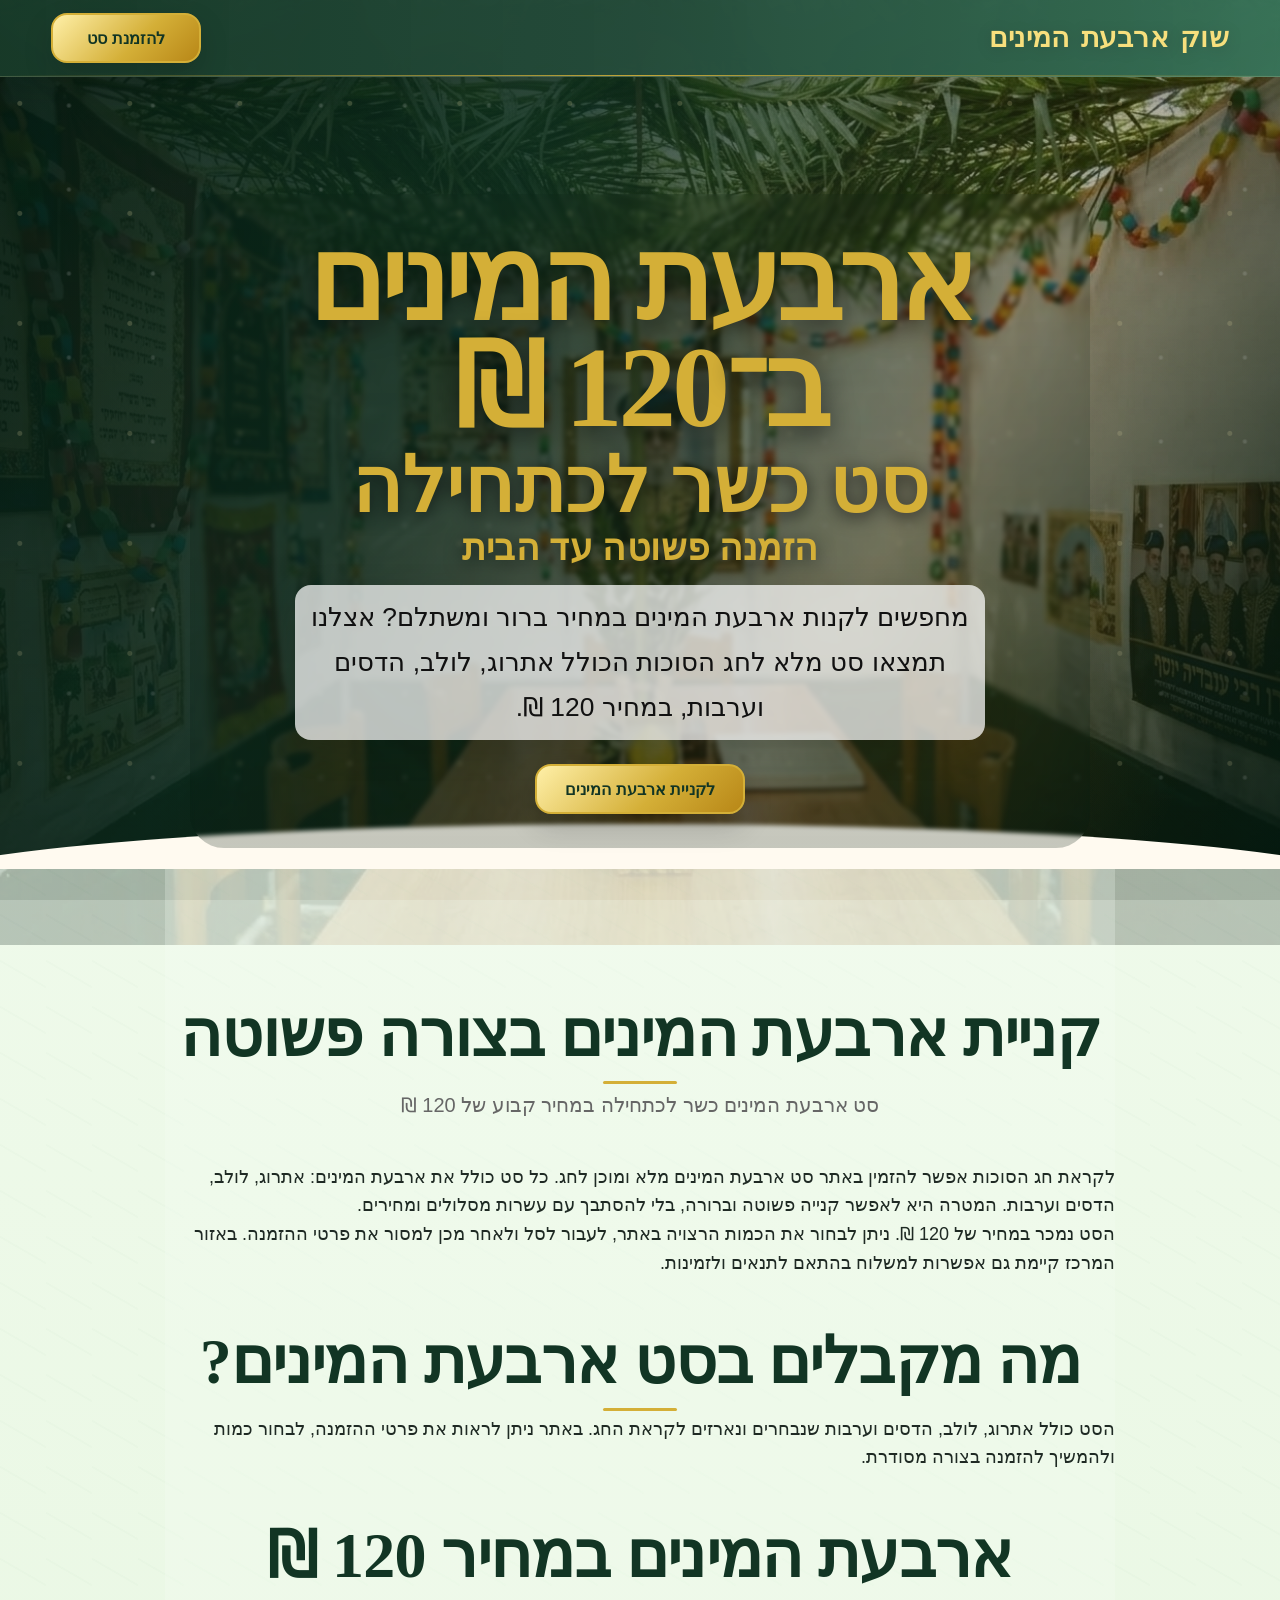
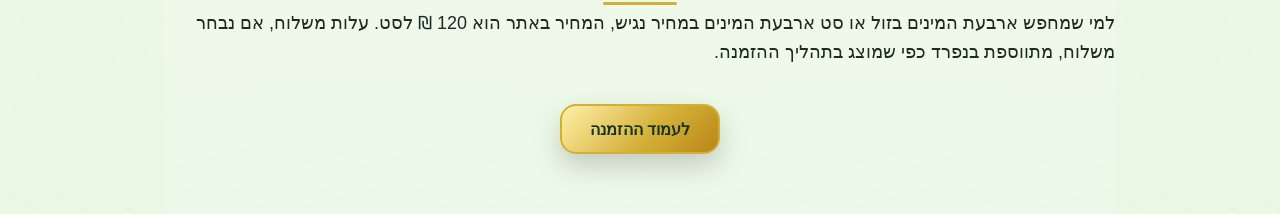
==== arbaat-haminim.html @ 87c07abb "Add SEO landing page for Four Species searches" ====
<!DOCTYPE html>
<html lang="he" dir="rtl">
<head>
  <meta charset="UTF-8">
  <meta name="viewport" content="width=device-width, initial-scale=1.0">
  <title>ארבעת המינים ב־120 ₪ | סט ארבעת המינים כשר לכתחילה</title>
  <meta name="description" content="קניית ארבעת המינים במחיר משתלם: סט ארבעת המינים כשר לכתחילה ב־120 ₪ בלבד, כולל אתרוג, לולב, הדסים וערבות. אפשרות למשלוח באזור המרכז.">
  <meta name="robots" content="index,follow,max-image-preview:large,max-snippet:-1,max-video-preview:-1">
  <link rel="canonical" href="https://4minim.click/arbaat-haminim.html">
  <link rel="icon" type="image/svg+xml" href="favicon.svg?v=4">
  <meta name="theme-color" content="#123524">
  <meta property="og:locale" content="he_IL">
  <meta property="og:type" content="product">
  <meta property="og:title" content="ארבעת המינים ב־120 ₪ | סט כשר לכתחילה">
  <meta property="og:description" content="סט ארבעת המינים מלא ב־120 ₪: אתרוג, לולב, הדסים וערבות, עם אפשרות משלוח באזור המרכז.">
  <meta property="og:url" content="https://4minim.click/arbaat-haminim.html">
  <meta property="og:site_name" content="שוק ארבעת המינים">
  <link rel="stylesheet" href="styles.css?v=20260903">
  <script type="application/ld+json">
  {
    "@context": "https://schema.org",
    "@type": "Product",
    "name": "סט ארבעת המינים כשר לכתחילה",
    "description": "סט ארבעת המינים מלא הכולל אתרוג, לולב, הדסים וערבות, במחיר 120 ₪.",
    "brand": {"@type": "Brand", "name": "שוק ארבעת המינים"},
    "offers": {
      "@type": "Offer",
      "url": "https://4minim.click/",
      "priceCurrency": "ILS",
      "price": "120",
      "availability": "https://schema.org/InStock",
      "itemCondition": "https://schema.org/NewCondition"
    }
  }
  </script>
  <script type="application/ld+json">
  {
    "@context": "https://schema.org",
    "@type": "FAQPage",
    "mainEntity": [
      {
        "@type": "Question",
        "name": "מה כולל סט ארבעת המינים?",
        "acceptedAnswer": {"@type": "Answer", "text": "הסט כולל אתרוג, לולב, הדסים וערבות ונמכר במחיר קבוע של 120 ₪."}
      },
      {
        "@type": "Question",
        "name": "כמה עולה סט ארבעת המינים?",
        "acceptedAnswer": {"@type": "Answer", "text": "מחיר סט ארבעת המינים באתר הוא 120 ₪. משלוח, כאשר נבחר, מתווסף בנפרד."}
      },
      {
        "@type": "Question",
        "name": "האם יש משלוח של ארבעת המינים?",
        "acceptedAnswer": {"@type": "Answer", "text": "יש אפשרות למשלוח באזור המרכז בהתאם לתנאי האתר ולזמינות."}
      }
    ]
  }
  </script>
</head>
<body>
  <header>
    <div class="container nav-container">
      <a href="/" class="brand-logo" aria-label="שוק ארבעת המינים - לעמוד הראשי">
        <span class="brand-word">שוק</span><span class="brand-word">ארבעת</span><span class="brand-word">המינים</span>
      </a>
      <a href="/#shop-section" class="btn btn-primary">להזמנת סט</a>
    </div>
  </header>

  <main class="site-content">
    <section class="hero">
      <div class="hero-background hero-background-one" aria-hidden="true"></div>
      <div class="container hero-content animate-fade">
        <h1><span class="hero-title-line">ארבעת המינים ב־120 ₪</span><span class="hero-title-accent">סט כשר לכתחילה</span><span class="hero-home-line">הזמנה פשוטה עד הבית</span></h1>
        <p>מחפשים לקנות ארבעת המינים במחיר ברור ומשתלם? אצלנו תמצאו סט מלא לחג הסוכות הכולל אתרוג, לולב, הדסים וערבות, במחיר 120 ₪.</p>
        <div class="btn-group"><a href="/#shop-section" class="btn btn-primary">לקניית ארבעת המינים</a></div>
      </div>
    </section>

    <section class="container" style="padding-top:60px;padding-bottom:60px;max-width:950px">
      <h2 class="section-title">קניית ארבעת המינים בצורה פשוטה</h2>
      <p class="section-subtitle">סט ארבעת המינים כשר לכתחילה במחיר קבוע של 120 ₪</p>
      <p>לקראת חג הסוכות אפשר להזמין באתר סט ארבעת המינים מלא ומוכן לחג. כל סט כולל את ארבעת המינים: אתרוג, לולב, הדסים וערבות. המטרה היא לאפשר קנייה פשוטה וברורה, בלי להסתבך עם עשרות מסלולים ומחירים.</p>
      <p>הסט נמכר במחיר של 120 ₪. ניתן לבחור את הכמות הרצויה באתר, לעבור לסל ולאחר מכן למסור את פרטי ההזמנה. באזור המרכז קיימת גם אפשרות למשלוח בהתאם לתנאים ולזמינות.</p>

      <h2 class="section-title" style="margin-top:48px">מה מקבלים בסט ארבעת המינים?</h2>
      <p>הסט כולל אתרוג, לולב, הדסים וערבות שנבחרים ונארזים לקראת החג. באתר ניתן לראות את פרטי ההזמנה, לבחור כמות ולהמשיך להזמנה בצורה מסודרת.</p>

      <h2 class="section-title" style="margin-top:48px">ארבעת המינים במחיר 120 ₪</h2>
      <p>למי שמחפש ארבעת המינים בזול או סט ארבעת המינים במחיר נגיש, המחיר באתר הוא 120 ₪ לסט. עלות משלוח, אם נבחר משלוח, מתווספת בנפרד כפי שמוצג בתהליך ההזמנה.</p>

      <div class="btn-group" style="margin-top:38px"><a href="/#shop-section" class="btn btn-primary">לעמוד ההזמנה</a></div>
    </section>
  </main>
</body>
</html>
---- styles.css ----
/* משתני עיצוב קבועים - פלטת צבעים יוקרתית */
        :root {
            --primary-dark: #123524;
            --primary-light: #2d6a4f;
            --primary-glow: #52b788;
            --gold: #d4af37;
            --gold-light: #fff1b8;
            --cream: #fffaf0;
            --accent-bg: #f9f6f0;
            --sage-50: #f7faf4;
            --sage-100: #eef6eb;
            --sage-200: #dfeedd;
            --sage-300: #cfe3cc;
            --text-dark: #1f2a24;
            --text-light: #ffffff;
            --gray-light: #e0e0e0;
            --transition-smooth: all 0.32s cubic-bezier(0.22, 1, 0.36, 1);
            --shadow-elegant: 0 14px 34px rgba(18, 53, 36, 0.10);
            --shadow-lifted: 0 26px 60px rgba(18, 53, 36, 0.18);
        }

        /* עיצוב כללי ונקי */
        * {
            box-sizing: border-box;
            margin: 0;
            padding: 0;
            font-family: 'Heebo', 'Assistant', sans-serif;
            scroll-behavior: smooth;
        }

        body {
            color: var(--text-dark);
            font-size: 18px;
            overflow-x: hidden;
            line-height: 1.6;
            background:
                radial-gradient(circle at 12% 7%, rgba(212,175,55,0.14), transparent 24rem),
                linear-gradient(145deg, #f4fff1 0%, #dff3d8 52%, #eefbea 100%);
            position: relative;
        }

        ::selection {
            background: var(--gold);
            color: var(--primary-dark);
        }

        body::before {
            content: '';
            position: fixed;
            inset: 0;
            pointer-events: none;
            background:
                radial-gradient(circle at 16% 24%, rgba(45,106,79,0.055) 0 2px, transparent 3px),
                radial-gradient(circle at 74% 58%, rgba(212,175,55,0.06) 0 2px, transparent 3px);
            background-size: 82px 82px, 118px 118px;
            opacity: 1;
            z-index: 0;
        }

        body > * {
            position: relative;
            z-index: 1;
        }

        h1, h2, h3 {
            font-family: 'Tinos', 'Heebo', serif;
            letter-spacing: -0.01em;
        }

        p, a, button, input, textarea, label, span {
            font-family: 'Heebo', 'Assistant', sans-serif;
        }

        .container {
            width: 90%;
            max-width: 1200px;
            margin: 0 auto;
        }

        /* אנימציות בסיסיות */
        @keyframes fadeInUp {
            from { opacity: 0; transform: translateY(20px); }
            to { opacity: 1; transform: translateY(0); }
        }

        @keyframes logoWordDrop {
            0% { opacity: 0; transform: translateY(-46px) scale(0.94); }
            62% { opacity: 1; transform: translateY(7px) scale(1.06); }
            82% { transform: translateY(-4px) scale(0.99); }
            100% { opacity: 1; transform: translateY(0) scale(1); }
        }

        @keyframes leafSpinLand {
            0% { opacity: 0; transform: translateY(-36px) rotate(-110deg) scale(0.7); }
            72% { opacity: 1; transform: translateY(4px) rotate(12deg) scale(1.16); }
            100% { opacity: 1; transform: translateY(0) rotate(0) scale(1); }
        }

        @keyframes heroTextBounce {
            0% { opacity: 0; transform: translateY(-60px) scale(0.96); }
            58% { opacity: 1; transform: translateY(12px) scale(1.04); }
            78% { transform: translateY(-6px) scale(0.99); }
            100% { opacity: 1; transform: translateY(0) scale(1); }
        }

        @keyframes ctaRiseBounce {
            0% { opacity: 0; transform: translateY(34px) scale(0.92); }
            68% { opacity: 1; transform: translateY(-7px) scale(1.05); }
            100% { opacity: 1; transform: translateY(0) scale(1); }
        }

        @keyframes pulseGlow {
            0%, 100% { transform: scale(1); box-shadow: 0 0 0 rgba(220, 38, 38, 0.25), 0 14px 30px rgba(0,0,0,0.22); }
            50% { transform: scale(1.08); box-shadow: 0 0 30px rgba(220, 38, 38, 0.75), 0 18px 38px rgba(0,0,0,0.28); }
        }

        @keyframes softFloat {
            0%, 100% { transform: translateY(0); }
            50% { transform: translateY(-8px); }
        }

        @keyframes shimmer {
            0% { background-position: 200% center; }
            100% { background-position: -200% center; }
        }

        @keyframes imageSwapHint {
            0%, 44% { opacity: 1; transform: scale(1); }
            50%, 94% { opacity: 0; transform: scale(1.08); }
            100% { opacity: 1; transform: scale(1); }
        }

        @keyframes siteBackgroundSwap {
            0%, 42% { opacity: 0.34; transform: scale(1); }
            50%, 92% { opacity: 0; transform: scale(1.04); }
            100% { opacity: 0.34; transform: scale(1); }
        }

        @keyframes spinWait {
            to { transform: rotate(360deg); }
        }

        @keyframes heroGradientFlow {
            0%, 100% { background-position: 0% 50%; }
            50% { background-position: 100% 50%; }
        }

        @keyframes gentleGreenLines {
            from { background-position: 0 0, 0 0; }
            to { background-position: 180px -90px, -140px 80px; }
        }

        @keyframes heroBackgroundSwap {
            0%, 42% { opacity: 1; transform: scale(1); }
            50%, 92% { opacity: 0; transform: scale(1.045); }
            100% { opacity: 1; transform: scale(1); }
        }

        @keyframes borderSweep {
            0% { transform: translateX(105%); opacity: 0; }
            35% { opacity: 1; }
            100% { transform: translateX(-105%); opacity: 0; }
        }

        @keyframes cartPop {
            0% { transform: scale(1); }
            45% { transform: scale(1.28) rotate(-8deg); }
            100% { transform: scale(1); }
        }

        .animate-fade {
            animation: fadeInUp 0.8s ease forwards;
        }

        /* תפריט עליון קבוע */
        header {
            position: fixed;
            top: 0;
            left: 0;
            width: 100%;
            background: linear-gradient(90deg, rgba(18,53,36,0.97), rgba(27,67,50,0.94), rgba(45,106,79,0.93));
            box-shadow: 0 2px 10px rgba(0,0,0,0.1);
            z-index: 1000;
            backdrop-filter: blur(12px);
            border-bottom: 1px solid rgba(255, 241, 184, 0.18);
        }

        header::after {
            content: '';
            position: absolute;
            right: 0;
            bottom: 0;
            width: 100%;
            height: 1px;
            background: linear-gradient(90deg, transparent, rgba(212,175,55,.9), transparent);
        }

        .nav-container {
            display: flex;
            justify-content: space-between;
            align-items: center;
            padding: 15px 0;
        }

        .brand-logo {
            color: #f7df7d;
            font-size: 1.72rem;
            font-weight: 900;
            text-decoration: none;
            display: flex;
            align-items: center;
            gap: 11px;
            overflow: visible;
            white-space: nowrap;
            text-shadow: 0 2px 16px rgba(0,0,0,0.2);
        }

        .brand-sukkah {
            width: 54px;
            height: 45px;
            flex: 0 0 54px;
            display: block;
            opacity: 0;
            animation: leafSpinLand 0.8s cubic-bezier(0.2, 0.9, 0.2, 1.35) 0.08s both;
            filter: drop-shadow(0 6px 10px rgba(0,0,0,0.22));
            overflow: visible;
        }

        .brand-sukkah .sukkah-schach {
            transform-origin: center;
            transition: transform 0.35s ease;
        }

        .brand-word {
            display: inline-block;
            opacity: 0;
            font-family: 'Frank Ruhl Libre', 'Tinos', serif;
            font-weight: 900;
            letter-spacing: 0.01em;
            animation: logoWordDrop 0.78s cubic-bezier(0.2, 0.95, 0.2, 1.28) both;
        }

        .brand-word:nth-of-type(1) { animation-delay: 0.18s; }
        .brand-word:nth-of-type(2) { animation-delay: 0.34s; }
        .brand-word:nth-of-type(3) { animation-delay: 0.50s; }

        .brand-logo:hover .brand-word {
            animation: logoWordDrop 0.7s cubic-bezier(0.2, 0.95, 0.2, 1.28) both;
        }

        .brand-logo:hover .brand-sukkah {
            animation: leafSpinLand 0.72s cubic-bezier(0.2, 0.9, 0.2, 1.35) both;
        }

        .brand-logo:hover .sukkah-schach {
            transform: translateY(-1px) rotate(-1deg);
        }

        .nav-menu {
            display: flex;
            list-style: none;
            gap: 20px;
        }

        .nav-menu a {
            color: var(--text-light);
            text-decoration: none;
            font-weight: 600;
            font-size: 1rem;
            transition: var(--transition-smooth);
            position: relative;
            padding-bottom: 5px;
        }

        .nav-menu a::after {
            content: '';
            position: absolute;
            bottom: 0;
            right: 0;
            width: 0;
            height: 2px;
            background-color: var(--gold);
            transition: var(--transition-smooth);
        }

        .nav-menu a:hover::after, .nav-menu a.active::after {
            width: 100%;
        }

        .nav-menu a:hover {
            color: var(--gold);
        }

        .cart-icon-btn {
            background: none;
            border: none;
            color: var(--text-light);
            font-size: 1.3rem;
            cursor: pointer;
            position: relative;
            transition: var(--transition-smooth);
        }

        .cart-icon-btn:hover {
            color: var(--gold);
            transform: scale(1.1);
        }

        .cart-count {
            position: absolute;
            top: -8px;
            left: -10px;
            background-color: var(--gold);
            color: var(--primary-dark);
            font-size: 0.75rem;
            font-weight: bold;
            border-radius: 50%;
            width: 18px;
            height: 18px;
            display: flex;
            align-items: center;
            justify-content: center;
        }

        .hamburger {
            display: none;
            cursor: pointer;
            color: var(--text-light);
            font-size: 1.5rem;
        }

        /* אזור פתיחה יוקרתי - Hero */
        .hero {
            background: linear-gradient(120deg, rgba(35,104,66,0.60), rgba(82,183,136,0.46), rgba(180,226,168,0.26), rgba(35,104,66,0.58)), url('1.png') no-repeat center center/cover;
            background-size: 220% 220%, cover;
            animation: heroGradientFlow 12s ease-in-out infinite;
            height: 85vh;
            display: flex;
            align-items: center;
            text-align: center;
            color: var(--text-light);
            padding-top: 80px;
            position: relative;
            isolation: isolate;
            overflow: hidden;
        }

        .hero-background {
            position: absolute;
            inset: 0;
            z-index: -2;
            background-position: center;
            background-size: cover;
            background-repeat: no-repeat;
            animation: heroBackgroundSwap 18s ease-in-out infinite;
            will-change: opacity, transform;
        }

        .hero-background-one {
            background-image:
                linear-gradient(120deg, rgba(35,104,66,0.60), rgba(82,183,136,0.46), rgba(180,226,168,0.26), rgba(35,104,66,0.58)),
                url('1.png');
        }

        .hero-background-two {
            background-image:
                linear-gradient(120deg, rgba(35,104,66,0.58), rgba(82,183,136,0.44), rgba(180,226,168,0.24), rgba(35,104,66,0.60)),
                url('1.png');
            animation-delay: -9s;
        }

        .hero::before {
            content: '';
            position: absolute;
            inset: 0;
            z-index: -1;
            background:
                radial-gradient(circle at 18% 24%, rgba(255,241,184,.34) 0 2px, transparent 3px),
                radial-gradient(circle at 82% 34%, rgba(255,255,255,.28) 0 1px, transparent 3px),
                radial-gradient(circle at 72% 80%, rgba(212,175,55,.26), transparent 24%);
            background-size: 110px 110px, 84px 84px, auto;
            animation: softFloat 6s ease-in-out infinite;
        }

        .hero::after {
            content: '';
            position: absolute;
            right: -8%;
            bottom: -105px;
            width: 116%;
            height: 150px;
            z-index: -1;
            background: var(--cream);
            border-radius: 50% 50% 0 0 / 42% 42% 0 0;
        }

        .hero-content {
            max-width: 980px;
            position: relative;
            z-index: 1;
        }

        .hero-eyebrow {
            display: inline-flex;
            align-items: center;
            gap: 10px;
            margin-bottom: 18px;
            padding: 7px 18px;
            border: 1px solid rgba(255,241,184,0.58);
            border-radius: 999px;
            background: rgba(18,53,36,0.38);
            color: var(--gold-light);
            font-size: 1rem;
            font-weight: 800;
            letter-spacing: 0.04em;
            backdrop-filter: blur(8px);
            box-shadow: inset 0 0 18px rgba(255,255,255,.08), 0 8px 30px rgba(0,0,0,.12);
        }

        .hero-content h1 {
            font-size: clamp(5.2rem, 11vw, 9rem);
            line-height: 0.88;
            color: var(--gold);
            margin-bottom: 26px;
            text-shadow: 0 8px 22px rgba(0,0,0,0.36);
            animation: heroTextBounce 1.05s cubic-bezier(0.2, 0.92, 0.22, 1.2) 0.35s both;
        }

        .hero-title-line {
            display: block;
            font-family: 'Frank Ruhl Libre', 'Tinos', serif;
            font-weight: 900;
            letter-spacing: -0.035em;
            color: var(--gold);
        }

        .hero-title-accent {
            display: block;
            margin-top: 12px;
            font-size: 0.66em;
            font-family: 'Frank Ruhl Libre', 'Tinos', serif;
            font-weight: 700;
            font-style: normal;
            letter-spacing: 0.01em;
            color: var(--gold);
            text-shadow: 0 4px 20px rgba(0,0,0,0.45);
        }

        .hero-home-line {
            display: block;
            margin-top: 10px;
            font-family: 'Frank Ruhl Libre', 'Tinos', serif;
            font-size: clamp(1.45rem, 3vw, 2.25rem);
            font-weight: 700;
            color: var(--gold);
            letter-spacing: 0.01em;
            text-shadow: 0 3px 14px rgba(0,0,0,0.4);
        }

        .hero-content p {
            max-width: 750px;
            margin-inline: auto;
            font-size: clamp(1.25rem, 2.4vw, 1.65rem);
            margin-bottom: 30px;
            font-weight: 300;
            color: #000000;
            opacity: 0;
            animation: ctaRiseBounce 0.82s cubic-bezier(0.2, 0.9, 0.2, 1.2) 0.78s both;
        }

        .btn-group {
            display: flex;
            justify-content: center;
            gap: 12px;
            flex-wrap: wrap;
            margin-top: 8px;
            opacity: 0;
            animation: ctaRiseBounce 0.82s cubic-bezier(0.2, 0.9, 0.2, 1.2) 1s both;
        }

        .btn {
            padding: 10px 24px;
            border-radius: 30px;
            font-size: 1.02rem;
            font-weight: 600;
            cursor: pointer;
            transition: var(--transition-smooth);
            text-decoration: none;
            display: inline-flex;
            align-items: center;
            gap: 10px;
            min-width: 150px;
            justify-content: center;
            box-shadow: 0 12px 28px rgba(0,0,0,.18);
        }

        .btn-primary {
            background: linear-gradient(135deg, #fff0a8, var(--gold) 58%, #b88717);
            color: var(--primary-dark);
            border: 2px solid var(--gold);
        }

        .btn-primary:hover {
            background: linear-gradient(135deg, #fff5c9, #e2bf4c);
            color: var(--primary-dark);
            transform: translateY(-4px) scale(1.02);
            box-shadow: 0 17px 34px rgba(212,175,55,.3);
        }

        .btn-secondary {
            background-color: transparent;
            color: var(--text-light);
            border: 2px solid var(--text-light);
        }

        .btn-secondary:hover {
            background-color: #25d366;
            border-color: #25d366;
            color: white;
            transform: translateY(-3px);
        }

        .site-content {
            position: relative;
            overflow: hidden;
            background:
                radial-gradient(circle at 6% 18%, rgba(45,106,79,0.08), transparent 26rem),
                radial-gradient(circle at 92% 63%, rgba(212,175,55,0.08), transparent 22rem),
                linear-gradient(180deg, var(--sage-50), var(--sage-100) 54%, #f5f8f2);
        }

        .site-content::before {
            content: '';
            position: absolute;
            inset: 0;
            pointer-events: none;
            opacity: 0.45;
            background-image:
                linear-gradient(30deg, transparent 48%, rgba(45,106,79,0.035) 49%, rgba(45,106,79,0.035) 51%, transparent 52%);
            background-size: 46px 46px;
        }

        .site-content > * {
            position: relative;
            z-index: 1;
        }

        /* כותרות סקשנים */
        .section-title {
            text-align: center;
            font-weight: 700;
            margin: 60px 0 4px 0;
            font-size: clamp(2.7rem, 5vw, 4rem);
            color: var(--primary-dark);
            position: relative;
        }

        .section-title::after {
            content: '';
            display: block;
            width: 60px;
            height: 3px;
            background-color: var(--gold);
            margin: 10px auto 0 auto;
        }

        .section-subtitle {
            text-align: center;
            color: #666;
            margin-bottom: 40px;
            font-size: 1.25rem;
            line-height: 1.75;
        }

        /* אזור יתרונות ואמינות */
        .features {
            background: linear-gradient(180deg, rgba(248,251,246,0.96), rgba(237,246,234,0.72));
            padding: 32px 0 78px;
            backdrop-filter: blur(2px);
            border-bottom: 1px solid rgba(45,106,79,0.08);
        }

        .features-grid {
            display: grid;
            grid-template-columns: repeat(auto-fit, minmax(220px, 1fr));
            gap: 25px;
        }

        .feature-card {
            background: linear-gradient(145deg, rgba(255,255,255,0.96), rgba(246,251,244,0.92));
            padding: 30px 20px;
            text-align: center;
            border-radius: 20px;
            box-shadow: var(--shadow-elegant);
            transition: var(--transition-smooth);
            border: 1px solid rgba(212,175,55,.2);
            position: relative;
            overflow: hidden;
        }

        .feature-card::before {
            content: '';
            position: absolute;
            inset: 0;
            background: linear-gradient(90deg, transparent, rgba(212,175,55,0.20), transparent);
            transform: translateX(105%);
        }

        .feature-card:hover {
            transform: translateY(-8px);
            border-bottom-color: var(--gold);
            box-shadow: var(--shadow-lifted);
        }

        .feature-card:hover::before {
            animation: borderSweep 0.9s ease;
        }

        .feature-card i {
            font-size: 2.5rem;
            color: var(--primary-dark);
            margin-bottom: 15px;
            width: 72px;
            height: 72px;
            display: inline-grid;
            place-items: center;
            border-radius: 22px;
            background: linear-gradient(145deg, #fff8d8, var(--gold-light));
            box-shadow: 0 10px 24px rgba(212,175,55,.18);
        }

        .feature-card h3 {
            font-size: 1.25rem;
            margin-bottom: 10px;
            color: var(--primary-dark);
        }

        /* קניות וסינונים */
        #shop-section {
            width: 100%;
            max-width: none;
            padding: 24px max(5%, calc((100vw - 1200px) / 2)) 88px;
            background:
                radial-gradient(circle at 10% 18%, rgba(212,175,55,0.11), transparent 25rem),
                radial-gradient(circle at 88% 72%, rgba(45,106,79,0.09), transparent 24rem),
                linear-gradient(145deg, rgba(230,243,226,0.92), rgba(219,237,216,0.72));
            border-bottom: 1px solid rgba(45,106,79,0.08);
            isolation: isolate;
            overflow: hidden;
        }

        #shop-section::after,
        .faq-section::before {
            content: '';
            position: absolute;
            inset: 0;
            pointer-events: none;
            z-index: 0;
            background-image:
                repeating-linear-gradient(116deg, rgba(28,104,63,0.075) 0 1px, transparent 1px 31px),
                repeating-linear-gradient(64deg, rgba(82,151,96,0.042) 0 1px, transparent 1px 47px);
            background-size: 180px 180px, 240px 240px;
            animation: gentleGreenLines 30s linear infinite;
            will-change: background-position;
            -webkit-mask-image: linear-gradient(90deg, transparent, #000 12%, #000 88%, transparent);
            mask-image: linear-gradient(90deg, transparent, #000 12%, #000 88%, transparent);
        }

        #shop-section > *,
        .faq-section > .container {
            position: relative;
            z-index: 1;
        }

        .shop-layout {
            display: grid;
            grid-template-columns: 1fr;
            gap: 22px;
            align-items: start;
            margin-bottom: 0;
            position: relative;
            padding: 22px;
            border-radius: 30px;
            overflow: hidden;
            background:
                linear-gradient(rgba(249,252,247,0.92), rgba(237,246,234,0.86)),
                url('1.png') center center / cover;
            border: 1px solid rgba(45,106,79,0.12);
            box-shadow: 0 24px 55px rgba(27, 67, 50, 0.12);
        }

        .shop-layout::before {
            content: '✦';
            position: absolute;
            inset-inline-end: 24px;
            top: 14px;
            font-size: clamp(4rem, 10vw, 9rem);
            opacity: 0.18;
            filter: blur(0.2px);
            pointer-events: none;
        }

        /* מסנן צדדי מעוצב */
        .filter-sidebar { display: none; }

        .filter-group {
            margin-bottom: 25px;
        }

        .filter-group h4 {
            font-size: 1.1rem;
            color: var(--primary-dark);
            margin-bottom: 12px;
            font-weight: 700;
            border-bottom: 1px solid var(--gray-light);
            padding-bottom: 5px;
        }

        .tag-cloud {
            display: flex;
            flex-direction: column;
            gap: 8px;
        }

        .tag-btn {
            background-color: white;
            border: 1px solid var(--gray-light);
            padding: 8px 10px;
            border-radius: 999px;
            font-size: 0.88rem;
            cursor: pointer;
            transition: var(--transition-smooth);
            box-shadow: 0 4px 12px rgba(0,0,0,0.04);
        }

        .tag-btn:hover, .tag-btn.active {
            background-color: var(--primary-dark);
            color: var(--text-light);
            border-color: var(--primary-dark);
        }

        /* גריד מוצרים */
        .products-grid {
            display: grid;
            grid-template-columns: repeat(3, minmax(220px, 285px));
            justify-content: center;
            gap: 20px;
        }

        /* כרטיסיית מוצר יוקרתית */
        .product-card {
            background:
                linear-gradient(180deg, rgba(255,255,255,0.96), rgba(242,249,239,0.91)),
                url('1.png') center / cover;
            border-radius: 20px;
            box-shadow: var(--shadow-elegant);
            overflow: hidden;
            transition: transform 0.35s cubic-bezier(0.2, 0.9, 0.25, 1), box-shadow 0.35s ease, border-color 0.35s ease;
            position: relative;
            display: flex;
            flex-direction: column;
            border: 1px solid rgba(45,106,79,0.14);
        }

        .product-card:hover {
            transform: translateY(-8px) scale(1.02);
            box-shadow: var(--shadow-lifted);
            border-color: rgba(212,175,55,0.45);
        }

        .product-card.reveal {
            animation: ctaRiseBounce 0.65s cubic-bezier(0.2, 0.9, 0.2, 1.2) both;
        }

        .product-card.reveal:nth-child(2) { animation-delay: 0.12s; }
        .product-card.reveal:nth-child(3) { animation-delay: 0.24s; }

        .product-badge {
            position: absolute;
            top: 15px;
            right: 15px;
            background-color: var(--gold);
            color: var(--primary-dark);
            padding: 4px 12px;
            border-radius: 20px;
            font-size: 0.8rem;
            font-weight: 700;
            z-index: 2;
            box-shadow: 0 2px 5px rgba(0,0,0,0.1);
        }

        .product-img-container {
            height: 155px;
            background-color: #f5f5f5;
            position: relative;
            overflow: hidden;
        }

        .product-img-container img,
        .product-hover-image {
            width: 100%;
            height: 100%;
            object-fit: cover;
            transition: opacity 0.45s ease, transform 0.45s ease;
        }

        .product-hover-image {
            position: absolute;
            inset: 0;
            opacity: 0;
            background-size: cover;
            background-position: center;
            transform: scale(1.08);
        }

        .product-card:hover .product-hover-image {
            opacity: 1;
            transform: scale(1.02);
            animation: imageSwapHint 2.8s ease-in-out infinite alternate;
        }

        .product-hover-image.alt {
            background-position: center bottom;
            filter: saturate(1.08) contrast(1.02);
        }

        .product-card:hover .product-hover-image.alt {
            animation: imageSwapHint 2.8s ease-in-out 1.4s infinite alternate-reverse;
        }

        .product-card:hover .placeholder-art {
            opacity: 0;
            transform: scale(1.08);
        }

        /* פלייסחולדרים יפים במקום תמונות לא צנועות */
        .placeholder-art {
            width: 100%;
            height: 100%;
            display: flex;
            flex-direction: column;
            align-items: center;
            justify-content: center;
            background: linear-gradient(135deg, rgba(27,67,50,0.58), rgba(45,106,79,0.48)), url('1.png') center / cover;
            color: var(--gold);
            font-size: 3rem;
            transition: opacity 0.45s ease, transform 0.45s ease;
        }

        .placeholder-art span {
            font-size: 1rem;
            color: white;
            margin-top: 10px;
            font-family: 'Assistant', sans-serif;
        }

        .product-info {
            padding: 15px 16px 16px;
            display: flex;
            flex-direction: column;
            flex-grow: 1;
        }

        .product-title {
            font-size: 1.35rem;
            color: var(--primary-dark);
            margin-bottom: 5px;
            font-weight: 700;
        }

        .product-desc {
            font-size: 0.94rem;
            line-height: 1.5;
            color: #666;
            margin-bottom: 15px;
            flex-grow: 1;
        }

        .product-meta {
            font-size: 0.85rem;
            color: #888;
            margin-bottom: 12px;
        }

        .product-footer {
            display: flex;
            justify-content: space-between;
            align-items: center;
            margin-top: auto;
            border-top: 1px solid var(--accent-bg);
            padding-top: 15px;
        }

        .product-price {
            font-size: 1.4rem;
            font-weight: bold;
            color: var(--primary-dark);
        }

        .quantity-selector {
            display: flex;
            align-items: center;
            border: 1px solid var(--gray-light);
            border-radius: 20px;
            overflow: hidden;
            background: #fff;
        }

        .qty-btn {
            background: none;
            border: none;
            width: 28px;
            height: 28px;
            cursor: pointer;
            font-size: 1rem;
            transition: var(--transition-smooth);
        }

        .qty-btn:hover {
            background-color: var(--gray-light);
        }

        .qty-val {
            width: 30px;
            text-align: center;
            font-weight: bold;
            font-size: 0.9rem;
        }

        .add-to-cart-btn {
            background-color: var(--primary-light);
            color: white;
            border: none;
            padding: 8px 16px;
            border-radius: 20px;
            cursor: pointer;
            font-weight: 600;
            font-size: 0.9rem;
            transition: var(--transition-smooth);
            display: flex;
            align-items: center;
            gap: 6px;
        }

        .add-to-cart-btn:hover {
            background-color: var(--gold);
            color: var(--primary-dark);
            transform: translateY(-2px) scale(1.05);
        }

        .add-to-cart-btn.icon-only {
            width: 42px;
            height: 42px;
            border-radius: 50%;
            padding: 0;
            justify-content: center;
            font-size: 1.05rem;
        }

        .direct-checkout-btn {
            min-height: 42px;
            padding: 8px 16px;
            border: 1px solid rgba(18,53,36,.16);
            border-radius: 999px;
            background: linear-gradient(135deg, var(--gold), #f3db82);
            color: var(--primary-dark);
            font-weight: 800;
            cursor: pointer;
            display: inline-flex;
            align-items: center;
            justify-content: center;
            gap: 7px;
            transition: var(--transition-smooth);
            box-shadow: 0 8px 20px rgba(212,175,55,.18);
        }

        .direct-checkout-btn:hover {
            transform: translateY(-2px);
            background: var(--primary-dark);
            color: #fff;
        }

        .product-card-clickable { cursor: pointer; }
        .product-card-clickable:focus-visible {
            outline: 3px solid rgba(82,183,136,.45);
            outline-offset: 4px;
        }

        .product-details-overlay {
            position: fixed;
            inset: 0;
            z-index: 3200;
            background: rgba(4,23,14,.72);
            backdrop-filter: blur(8px);
            display: grid;
            place-items: center;
            padding: 20px;
        }

        .product-details-window {
            width: min(94vw, 780px);
            max-height: 90vh;
            overflow-y: auto;
            position: relative;
            border-radius: 28px;
            padding: clamp(24px, 5vw, 42px);
            background: linear-gradient(145deg, #fffef8, #eef8eb);
            border: 1px solid rgba(212,175,55,.35);
            box-shadow: 0 28px 90px rgba(0,0,0,.38);
        }

        .product-details-window::before {
            content: '';
            display: block;
            height: 8px;
            width: 108px;
            margin: 0 auto 22px;
            border-radius: 999px;
            background: linear-gradient(90deg, var(--primary-dark), var(--gold), var(--primary-light));
        }

        .product-details-close {
            position: absolute;
            top: 16px;
            left: 16px;
            width: 42px;
            height: 42px;
            border: 0;
            border-radius: 50%;
            background: rgba(18,53,36,.08);
            color: var(--primary-dark);
            font-size: 1.2rem;
            cursor: pointer;
        }

        .product-details-title {
            text-align: center;
            color: var(--primary-dark);
            font-size: clamp(1.9rem, 5vw, 2.8rem);
            margin-bottom: 10px;
        }

        .product-details-lead {
            text-align: center;
            color: #425248;
            font-size: 1.08rem;
            line-height: 1.8;
            max-width: 620px;
            margin: 0 auto 24px;
        }

        .product-details-highlights {
            display: grid;
            grid-template-columns: repeat(3, 1fr);
            gap: 12px;
            margin: 22px 0;
        }

        .product-detail-chip {
            padding: 16px 12px;
            border-radius: 18px;
            text-align: center;
            background: rgba(255,255,255,.78);
            border: 1px solid rgba(18,53,36,.10);
            color: var(--primary-dark);
            font-weight: 800;
        }

        .product-detail-chip i {
            display: block;
            color: var(--primary-light);
            font-size: 1.35rem;
            margin-bottom: 7px;
        }

        .product-details-copy {
            background: #fff;
            border-radius: 20px;
            padding: 20px;
            line-height: 1.9;
            color: #34463b;
            border-right: 4px solid var(--gold);
        }

        .product-details-actions {
            display: flex;
            justify-content: center;
            gap: 12px;
            flex-wrap: wrap;
            margin-top: 24px;
        }

        @media (max-width: 620px) {
            .product-details-highlights { grid-template-columns: 1fr; }
            .direct-checkout-btn { flex: 1 1 155px; }
            .product-footer > div { flex-wrap: wrap; width: 100%; }
        }

        .success-window {
            text-align: center;
            background: linear-gradient(145deg, #ffffff, #fffaf0);
            overflow: hidden;
        }

        .success-icon {
            width: 92px;
            height: 92px;
            margin: 0 auto 18px;
            border-radius: 50%;
            display: flex;
            align-items: center;
            justify-content: center;
            background: linear-gradient(135deg, var(--primary-light), var(--primary-dark));
            color: var(--gold);
            font-size: 2.6rem;
            border: 4px solid var(--gold-light);
            animation: pulseGlow 1.8s ease-in-out infinite;
        }

        .success-order-number {
            display: inline-block;
            margin: 12px 0 18px;
            padding: 10px 18px;
            border-radius: 999px;
            background: linear-gradient(90deg, var(--gold-light), #fff, var(--gold-light));
            background-size: 200% auto;
            color: var(--primary-dark);
            font-weight: 800;
            animation: shimmer 2.4s linear infinite;
        }

        /* מודאלים חלקים (סל קניות ותקנון) שאינם רצים באתר עצמו */
        .modal-overlay {
            position: fixed;
            top: 0;
            left: 0;
            width: 100%;
            height: 100%;
            background-color: rgba(0,0,0,0.6);
            backdrop-filter: blur(4px);
            z-index: 2000;
            display: flex;
            justify-content: center;
            align-items: center;
            opacity: 0;
            pointer-events: none;
            transition: opacity 0.4s ease;
        }

        .modal-overlay.active {
            opacity: 1;
            pointer-events: auto;
        }

        .modal-window {
            background: white;
            width: 90%;
            max-width: 650px;
            max-height: 85vh;
            border-radius: 16px;
            box-shadow: 0 20px 50px rgba(0,0,0,0.3);
            overflow-y: auto;
            position: relative;
            transform: scale(0.85);
            transition: transform 0.4s cubic-bezier(0.4, 0, 0.2, 1);
            padding: 30px;
        }

        .modal-overlay.active .modal-window {
            transform: scale(1);
        }

        .cart-drawer-overlay {
            justify-content: flex-start;
            align-items: stretch;
            background-color: rgba(0,0,0,0.45);
        }

        .cart-drawer {
            width: min(92vw, 430px);
            max-height: 100vh;
            height: 100%;
            border-radius: 0 18px 18px 0;
            transform: translateX(-110%);
            padding: 28px;
            display: flex;
            flex-direction: column;
        }

        .modal-overlay.active .cart-drawer {
            transform: translateX(0);
        }

        .cart-drawer .cart-items-list {
            flex: 1;
            overflow-y: auto;
            padding-left: 6px;
        }

        .cart-actions {
            display: grid;
            gap: 10px;
        }

        .cart-actions .btn-secondary {
            width: 100%;
            background: #fff;
            color: var(--primary-dark);
            border: 1px solid var(--gray-light);
            padding: 12px;
            border-radius: 8px;
            font-size: 1rem;
            font-weight: 700;
            cursor: pointer;
            transition: var(--transition-smooth);
        }

        .cart-actions .btn-secondary:hover {
            border-color: var(--primary-light);
            color: var(--primary-light);
        }

        .checkout-window {
            max-width: 900px;
        }

        .checkout-method-toggle {
            display: grid;
            grid-template-columns: repeat(2, minmax(0, 1fr));
            gap: 12px;
            margin: 8px 0 22px;
        }

        .checkout-method-option {
            border: 1px solid var(--gray-light);
            border-radius: 14px;
            padding: 14px;
            cursor: pointer;
            background: #fff;
            transition: var(--transition-smooth);
            font-weight: 800;
            color: var(--primary-dark);
            display: flex;
            align-items: center;
            justify-content: center;
            gap: 8px;
        }

        .checkout-method-option:has(input:checked) {
            border-color: var(--primary-light);
            box-shadow: 0 0 0 3px rgba(45, 106, 79, 0.12);
            background: var(--accent-bg);
        }

        .checkout-method-option input {
            accent-color: var(--primary-light);
        }

        .checkout-fields-grid {
            display: grid;
            grid-template-columns: repeat(2, minmax(0, 1fr));
            gap: 15px 18px;
        }

        .checkout-fields-grid .full-row {
            grid-column: 1 / -1;
        }

        .delivery-fields {
            display: none;
        }

        .checkout-form.delivery-selected .delivery-fields {
            display: block;
        }

        .close-modal {
            position: absolute;
            top: 20px;
            left: 20px;
            background: none;
            border: none;
            font-size: 1.5rem;
            cursor: pointer;
            color: #999;
            transition: var(--transition-smooth);
        }

        .close-modal:hover {
            color: var(--text-dark);
        }

        /* עיצוב פנימי של סל הקניות והטופס */
        .cart-title {
            font-size: 1.8rem;
            color: var(--primary-dark);
            margin-bottom: 20px;
            border-bottom: 2px solid var(--gold);
            padding-bottom: 10px;
        }

        .cart-items-list {
            margin-bottom: 25px;
        }

        .cart-item {
            display: flex;
            justify-content: space-between;
            align-items: center;
            padding: 15px 0;
            border-bottom: 1px solid var(--gray-light);
            gap: 15px;
        }

        .cart-item-details {
            display: flex;
            align-items: center;
            gap: 15px;
            flex-grow: 1;
        }

        .cart-item-img {
            width: 50px;
            height: 50px;
            border-radius: 8px;
            background: linear-gradient(135deg, var(--primary-dark), var(--gold));
            display: flex;
            align-items: center;
            justify-content: center;
            color: white;
            font-size: 1.2rem;
        }

        .cart-item-name {
            font-weight: 600;
            font-size: 1rem;
        }

        .cart-item-price {
            color: var(--primary-light);
            font-weight: 700;
        }

        .remove-item {
            background: none;
            border: none;
            color: #ff4d4d;
            cursor: pointer;
            font-size: 1.1rem;
        }

        .cart-summary {
            background-color: var(--accent-bg);
            padding: 15px;
            border-radius: 8px;
            margin-bottom: 25px;
            font-size: 1.1rem;
        }

        .summary-row {
            display: flex;
            justify-content: space-between;
            margin-bottom: 8px;
        }

        .summary-total {
            font-weight: bold;
            font-size: 1.3rem;
            color: var(--primary-dark);
            border-top: 1px solid var(--gray-light);
            padding-top: 8px;
            margin-top: 8px;
        }

        /* טופס פרטי הזמנה */
        .checkout-form h3 {
            margin-bottom: 15px;
            color: var(--primary-dark);
        }

        .form-group {
            margin-bottom: 15px;
        }

        .form-group label {
            display: block;
            margin-bottom: 5px;
            font-weight: 600;
            font-size: 0.95rem;
        }

        .form-control {
            width: 100%;
            padding: 10px 15px;
            border: 1px solid rgba(45,106,79,0.18);
            border-radius: 14px;
            font-size: 1rem;
            outline: none;
            transition: var(--transition-smooth);
        }

        .form-control:focus {
            border-color: var(--primary-glow);
            box-shadow: 0 0 0 4px rgba(82, 183, 136, 0.15), 0 8px 18px rgba(18,53,36,0.08);
        }

        .radio-group {
            display: flex;
            gap: 20px;
            margin-top: 5px;
        }

        .radio-label {
            display: flex;
            align-items: center;
            gap: 6px;
            cursor: pointer;
        }

        /* תיבת אישור תקנון */
        .terms-container {
            display: flex;
            align-items: flex-start;
            gap: 8px;
            margin: 20px 0;
            font-size: 0.95rem;
        }

        .terms-container input {
            margin-top: 4px;
            cursor: pointer;
        }

        .terms-link {
            color: var(--primary-light);
            text-decoration: underline;
            cursor: pointer;
            background: none;
            border: none;
            font-size: 0.95rem;
            font-weight: 600;
        }

        .terms-modal-window {
            max-width: 720px;
            background: linear-gradient(145deg, #ffffff, #f4f9f1);
        }

        .terms-copy {
            max-height: 56vh;
            overflow-y: auto;
            padding: 4px 2px 4px 14px;
            font-size: 0.95rem;
            line-height: 1.75;
            scrollbar-color: var(--primary-light) var(--sage-100);
        }

        .terms-item {
            padding: 14px 0;
            border-bottom: 1px solid rgba(45,106,79,0.1);
            color: #46554b;
        }

        .terms-item:last-child { border-bottom: 0; }
        .terms-item strong { color: var(--primary-dark); }

        .terms-close-button {
            margin-top: 20px;
            background: linear-gradient(135deg, var(--primary-light), var(--primary-dark));
            color: white;
            border-radius: 14px;
        }

        .btn-submit-order {
            width: 100%;
            background-color: var(--gold);
            color: var(--primary-dark);
            border: none;
            padding: 14px;
            border-radius: 8px;
            font-size: 1.1rem;
            font-weight: 700;
            cursor: pointer;
            transition: var(--transition-smooth);
        }

        .btn-submit-order:hover:not(:disabled) {
            background-color: var(--primary-dark);
            color: white;
        }

        .btn-submit-order:disabled {
            cursor: wait;
            opacity: 0.78;
            background: linear-gradient(90deg, var(--gold-light), var(--gold));
        }

        .btn-submit-order .submit-spinner {
            display: inline-block;
            animation: spinWait 0.9s linear infinite;
        }



        .product-type-ribbon {
            position: absolute;
            top: 15px;
            left: 15px;
            z-index: 2;
            padding: 4px 11px;
            border-radius: 999px;
            background: rgba(18,53,36,0.88);
            color: #fff;
            font-size: 0.78rem;
            font-weight: 800;
        }

        .terms-highlights {
            padding: 24px 0 72px;
            background: linear-gradient(180deg, rgba(234,245,231,0.88), rgba(225,240,222,0.78));
            border-block: 1px solid rgba(45,106,79,0.08);
        }

        .terms-grid {
            display: grid;
            grid-template-columns: repeat(3, minmax(220px, 1fr));
            gap: 22px;
        }

        .terms-card {
            background: linear-gradient(145deg, rgba(255,255,255,0.97), rgba(246,251,244,0.92));
            border: 1px solid rgba(212,175,55,0.24);
            border-radius: 20px;
            padding: 26px 22px;
            text-align: center;
            box-shadow: var(--shadow-elegant);
            transition: var(--transition-smooth);
        }

        .terms-card:hover {
            transform: translateY(-7px);
            box-shadow: var(--shadow-lifted);
        }

        .terms-card i {
            width: 58px;
            height: 58px;
            display: inline-flex;
            align-items: center;
            justify-content: center;
            border-radius: 50%;
            margin-bottom: 14px;
            background: linear-gradient(135deg, var(--gold-light), var(--gold));
            color: var(--primary-dark);
            font-size: 1.5rem;
        }

        .faq-kicker {
            text-align: center;
            color: var(--primary-light);
            margin-bottom: 18px;
            font-size: 1.35rem;
        }

        .whatsapp-float {
            position: fixed;
            right: 22px;
            bottom: 22px;
            width: 62px;
            height: 62px;
            border-radius: 50%;
            background: #25d366;
            color: #fff;
            display: flex;
            align-items: center;
            justify-content: center;
            font-size: 2rem;
            box-shadow: 0 16px 32px rgba(37,211,102,0.34);
            z-index: 1800;
            text-decoration: none;
            animation: softFloat 3s ease-in-out infinite;
        }

        .whatsapp-float:hover { transform: translateY(-4px) scale(1.06); }

        /* תוכן שנותן עומק וסיפור למותג */
        .story-section {
            padding: 82px 0;
            background: linear-gradient(180deg, rgba(249,252,247,0.92), rgba(239,247,236,0.88));
        }
        .story-layout { display: grid; grid-template-columns: 0.9fr 1.1fr; gap: 55px; align-items: center; }
        .story-visual {
            min-height: 430px;
            border-radius: 32px;
            background: linear-gradient(145deg, rgba(18,53,36,0.18), rgba(212,175,55,0.16)), url('1.png') center/cover;
            box-shadow: var(--shadow-lifted);
            position: relative;
        }
        .story-note {
            position: absolute; inset-inline-end: -22px; bottom: 28px; max-width: 230px;
            padding: 20px; border-radius: 18px; background: var(--primary-dark); color: white;
            box-shadow: var(--shadow-lifted); font-weight: 700;
        }
        .story-note i { color: var(--gold); margin-inline-end: 7px; }
        .story-copy .section-title { text-align: right; margin-top: 0; }
        .story-copy .section-title::after { margin-inline-start: 0; margin-inline-end: 0; }
        .story-copy > p { font-size: 1.18rem; line-height: 1.9; color: #4d5b53; margin-bottom: 24px; }
        .process-list { display: grid; gap: 16px; }
        .process-step { display: flex; gap: 15px; align-items: flex-start; }
        .process-number { flex: 0 0 42px; height: 42px; border-radius: 50%; display: grid; place-items: center; background: var(--gold-light); color: var(--primary-dark); font-weight: 900; }
        .process-step h3 { font-size: 1.28rem; color: var(--primary-dark); margin-bottom: 2px; }
        .process-step p { color: #67736c; font-size: 1rem; }

        /* גלריה יפה */
        .gallery-grid {
            display: grid;
            grid-template-columns: repeat(auto-fill, minmax(220px, 1fr));
            gap: 20px;
            margin-bottom: 60px;
        }

        .gallery-item {
            height: 200px;
            border-radius: 12px;
            overflow: hidden;
            box-shadow: var(--shadow-elegant);
            position: relative;
            cursor: pointer;
        }

        .gallery-item img {
            width: 100%;
            height: 100%;
            object-fit: cover;
            transition: var(--transition-smooth);
        }

        .gallery-item:hover img {
            transform: scale(1.1);
        }

        .gallery-overlay {
            position: absolute;
            top: 0; left: 0; width: 100%; height: 100%;
            background: rgba(27, 67, 50, 0.4);
            display: flex;
            align-items: center;
            justify-content: center;
            color: white;
            opacity: 0;
            transition: var(--transition-smooth);
            font-size: 1.5rem;
        }

        .gallery-item:hover .gallery-overlay {
            opacity: 1;
        }

        /* שאלות נפוצות - אקורדיון */
        .faq-section {
            position: relative;
            isolation: isolate;
            overflow: hidden;
            background:
                radial-gradient(circle at 90% 12%, rgba(212,175,55,0.09), transparent 22rem),
                radial-gradient(circle at 8% 78%, rgba(45,106,79,0.10), transparent 25rem),
                linear-gradient(160deg, rgba(244,250,241,0.98), rgba(228,242,224,0.95));
            padding: 22px 0 76px 0;
            backdrop-filter: blur(1px);
        }

        .faq-section::before {
            opacity: 0.82;
            animation-duration: 36s;
            animation-direction: reverse;
        }

        .faq-container {
            max-width: 800px;
            margin: 0 auto;
        }

        .faq-item {
            background: rgba(255,255,255,0.94);
            margin-bottom: 14px;
            border-radius: 15px;
            box-shadow: var(--shadow-elegant);
            overflow: hidden;
            border: 1px solid rgba(45,106,79,0.1);
        }

        .faq-trigger {
            width: 100%;
            padding: 20px;
            text-align: right;
            background: none;
            border: none;
            font-size: 1.15rem;
            font-weight: 600;
            color: var(--primary-dark);
            cursor: pointer;
            display: flex;
            justify-content: space-between;
            align-items: center;
        }

        .faq-content {
            padding: 0 20px;
            max-height: 0;
            overflow: hidden;
            transition: max-height 0.3s ease, padding 0.3s ease;
            color: #555;
            font-size: 1rem;
        }

        .faq-item.active .faq-content {
            max-height: 200px;
            padding-bottom: 20px;
        }

        .faq-item.active .faq-trigger i {
            transform: rotate(180deg);
        }

        .faq-trigger i {
            transition: var(--transition-smooth);
        }

        /* צור קשר */
        .contact-layout {
            display: grid;
            grid-template-columns: repeat(auto-fit, minmax(300px, 1fr));
            gap: 40px;
            margin-bottom: 60px;
        }

        .contact-info {
            display: flex;
            flex-direction: column;
            gap: 20px;
        }

        .info-block {
            display: flex;
            align-items: center;
            gap: 15px;
        }

        .info-block i {
            font-size: 1.5rem;
            color: var(--gold);
            background-color: var(--primary-dark);
            width: 45px;
            height: 45px;
            border-radius: 50%;
            display: flex;
            align-items: center;
            justify-content: center;
        }

        .info-text h4 {
            font-size: 1.1rem;
            color: var(--primary-dark);
        }

        /* פוטר */
        footer {
            position: relative;
            overflow: hidden;
            background:
                radial-gradient(circle at 12% 16%, rgba(82,183,136,0.18), transparent 22rem),
                radial-gradient(circle at 88% 78%, rgba(212,175,55,0.13), transparent 20rem),
                linear-gradient(145deg, #0d2c1c, #123524 55%, #173e29);
            color: var(--text-light);
            text-align: right;
            padding: 70px 0 24px;
            font-size: 0.95rem;
            border-top: 4px solid var(--gold);
        }

        footer::before {
            content: '';
            position: absolute;
            inset: 0;
            pointer-events: none;
            opacity: 0.12;
            background:
                linear-gradient(28deg, transparent 46%, #fff 47% 48%, transparent 49%);
            background-size: 70px 70px;
        }

        .footer-grid {
            position: relative;
            display: grid;
            grid-template-columns: 1.45fr repeat(3, 1fr);
            gap: 42px;
            padding-bottom: 44px;
        }

        .footer-brand .brand-logo {
            width: max-content;
            margin-bottom: 18px;
            font-size: 1.55rem;
        }

        .footer-brand > p {
            max-width: 390px;
            color: rgba(255,255,255,0.76);
            line-height: 1.85;
            margin-bottom: 20px;
        }

        .footer-assurances {
            display: flex;
            flex-wrap: wrap;
            gap: 9px;
        }

        .footer-assurances span {
            display: inline-flex;
            align-items: center;
            gap: 6px;
            padding: 6px 10px;
            border: 1px solid rgba(255,241,184,0.18);
            border-radius: 999px;
            background: rgba(255,255,255,0.055);
            color: #f4e7b0;
            font-size: 0.82rem;
            font-weight: 700;
        }

        .footer-column h3 {
            color: #f6df7c;
            font-family: 'Frank Ruhl Libre', 'Tinos', serif;
            font-size: 1.25rem;
            margin-bottom: 16px;
        }

        .footer-links {
            display: grid;
            gap: 10px;
            list-style: none;
        }

        .footer-links a,
        .footer-link-button {
            width: max-content;
            max-width: 100%;
            color: rgba(255,255,255,0.76);
            text-decoration: none;
            background: none;
            border: 0;
            padding: 0;
            cursor: pointer;
            font-size: 0.94rem;
            text-align: right;
            transition: color 0.25s ease, transform 0.25s ease;
        }

        .footer-links a:hover,
        .footer-link-button:hover {
            color: #ffe88d;
            transform: translateX(-4px);
        }

        .footer-service-copy {
            color: rgba(255,255,255,0.72);
            line-height: 1.75;
            margin-bottom: 15px;
        }

        .footer-shop-link {
            display: inline-flex;
            align-items: center;
            gap: 8px;
            padding: 9px 15px;
            border-radius: 999px;
            border: 1px solid rgba(212,175,55,0.5);
            background: rgba(212,175,55,0.12);
            color: #ffe88d;
            font-weight: 800;
            text-decoration: none;
            transition: var(--transition-smooth);
        }

        .footer-shop-link:hover {
            background: var(--gold);
            color: var(--primary-dark);
            transform: translateY(-2px);
        }

        .footer-bottom {
            position: relative;
            display: flex;
            justify-content: space-between;
            align-items: center;
            gap: 18px;
            padding-top: 22px;
            border-top: 1px solid rgba(255,255,255,0.13);
            color: rgba(255,255,255,0.62);
            font-size: 0.86rem;
        }

        .footer-bottom-links {
            display: flex;
            flex-wrap: wrap;
            gap: 10px 18px;
        }

        .footer-bottom-links .footer-link-button {
            color: rgba(255,255,255,0.68);
            font-size: 0.86rem;
        }

        /* התאמה מלאה למובייל (Responsive) */
        @media (max-width: 992px) {
            .shop-layout {
                grid-template-columns: 1fr;
            }
            .filter-sidebar {
                position: static;
            }
            .products-grid {
                grid-template-columns: repeat(2, minmax(220px, 1fr));
            }
            .footer-grid { grid-template-columns: repeat(2, minmax(0, 1fr)); }
        }

        @media (max-width: 768px) {
            body { font-size: 16px; }
            .hero { min-height: 720px; height: auto; padding-block: 130px 130px; }
            .hero-content h1 { font-size: clamp(3.5rem, 18vw, 5.2rem); }
            .hero-content p { font-size: 1.2rem; }
            .nav-menu {
                display: none;
                position: absolute;
                top: 100%; right: 0; width: 100%;
                background-color: var(--primary-dark);
                flex-direction: column;
                padding: 20px;
                text-align: center;
                box-shadow: 0 5px 10px rgba(0,0,0,0.1);
            }
            .nav-menu.mobile-open { display: flex; }
            .hamburger { display: block; }
            .brand-logo { font-size: 1.28rem; gap: 7px; }
            .brand-sukkah { width: 44px; height: 37px; flex-basis: 44px; }
            .section-title { font-size: 2rem; }
            .cart-drawer {
                width: 100%;
                border-radius: 0;
            }
            .story-layout { grid-template-columns: 1fr; gap: 32px; }
            .story-visual { min-height: 310px; }
            .story-note { inset-inline-end: 14px; }
            .story-copy .section-title { text-align: center; }
            .story-copy .section-title::after { margin-inline: auto; }
            .terms-grid,
            .checkout-method-toggle,
            .checkout-fields-grid,
            .products-grid {
                grid-template-columns: 1fr;
            }
            #shop-section { padding-inline: 4%; }
            .shop-layout { padding: 14px; border-radius: 24px; }
            .footer-grid { grid-template-columns: 1fr; gap: 30px; }
            .footer-bottom { align-items: flex-start; flex-direction: column; }
            footer { padding-top: 54px; }
        }

        @media (max-width: 430px) {
            .brand-word:nth-of-type(2),
            .brand-word:nth-of-type(3) { display: none; }
            .footer-brand .brand-word:nth-of-type(2),
            .footer-brand .brand-word:nth-of-type(3) { display: inline-block; }
        }

        @media (prefers-reduced-motion: reduce) {
            *,
            *::before,
            *::after {
                animation-duration: 0.01ms !important;
                animation-iteration-count: 1 !important;
                scroll-behavior: auto !important;
                transition-duration: 0.01ms !important;
            }
        }
    
        /* DESIGN-REFRESH-2026 */
        :root {
            --radius-lg: 28px;
            --radius-md: 20px;
            --surface-glass: rgba(255,255,255,.82);
            --line-soft: rgba(18,53,36,.10);
        }

        html { scroll-padding-top: 92px; }
        .container { width: min(92%, 1200px); }

        header { box-shadow: 0 10px 35px rgba(5,24,15,.16); }
        .nav-container { min-height: 76px; padding-block: 10px; }
        .cart-icon-btn, .hamburger {
            width: 44px; height: 44px; display: grid; place-items: center;
            border-radius: 14px; background: rgba(255,255,255,.07);
            border: 1px solid rgba(255,241,184,.16);
        }
        .hamburger { display: none; }

        .hero { min-height: 720px; height: min(88vh, 880px); padding-top: 96px; }
        .hero-background-one {
            background-image: linear-gradient(120deg, rgba(7,31,19,.92), rgba(18,53,36,.84), rgba(118,91,20,.28), rgba(7,31,19,.91)), url('1.png');
        }
        .hero-background-two {
            background-image: linear-gradient(120deg, rgba(7,31,19,.91), rgba(20,58,39,.82), rgba(122,93,19,.25), rgba(7,31,19,.93)), url('1.png');
        }
        .hero::before {
            background: linear-gradient(180deg, rgba(3,18,11,.12), rgba(3,18,11,.34)), radial-gradient(circle at 18% 24%, rgba(255,241,184,.22) 0 2px, transparent 3px), radial-gradient(circle at 82% 34%, rgba(255,255,255,.18) 0 1px, transparent 3px), radial-gradient(circle at 72% 80%, rgba(212,175,55,.18), transparent 24%);
            background-size: auto, 110px 110px, 84px 84px, auto;
        }
        .hero-content {
            max-width: 900px; padding: clamp(20px, 3vw, 34px); border-radius: 34px;
            background: linear-gradient(180deg, rgba(6,28,17,.12), rgba(6,28,17,.23));
            backdrop-filter: blur(2px);
        }
        .hero-content h1 {
            font-size: clamp(4.6rem, 9vw, 8rem); line-height: .92; margin-bottom: 20px;
            text-shadow: 0 7px 28px rgba(0,0,0,.62);
        }
        .hero-title-accent, .hero-home-line { text-shadow: 0 4px 18px rgba(0,0,0,.68); }
        .hero-content p {
            max-width: 690px; padding: 10px 16px; margin-bottom: 24px; border-radius: 16px;
            background: rgba(255,255,255,.72); color: #111; font-weight: 500; line-height: 1.7;
            box-shadow: 0 10px 35px rgba(0,0,0,.12);
        }
        .btn { min-height: 46px; border-radius: 16px; padding-inline: 28px; }

        .section-title { margin-top: clamp(44px, 6vw, 70px); line-height: 1.12; }
        .section-title::after { width: 74px; border-radius: 999px; }
        .features-grid, .terms-grid { gap: clamp(14px, 2vw, 24px); }
        .feature-card, .terms-card, .faq-item, .product-card { border-color: rgba(18,53,36,.10); }
        .feature-card, .terms-card { border-radius: 24px; }
        .products-grid { grid-template-columns: repeat(3, minmax(0, 285px)); gap: 24px; }
        .product-card { border-radius: 24px; box-shadow: 0 14px 38px rgba(18,53,36,.11); }
        .product-img-container { height: 180px; }
        .product-info { padding: 18px; }
        .product-footer { gap: 12px; }
        .story-visual { overflow: hidden; border: 1px solid rgba(212,175,55,.20); }
        .faq-trigger { min-height: 66px; }
        .modal-window { border-radius: 24px; border: 1px solid rgba(18,53,36,.10); }

        @media (max-width: 1100px) {
            .nav-menu { gap: 14px; }
            .nav-menu a { font-size: .94rem; }
            .brand-logo { font-size: 1.5rem; }
            .products-grid { grid-template-columns: repeat(2, minmax(240px, 1fr)); }
        }

        @media (max-width: 768px) {
            html { scroll-padding-top: 78px; }
            .container { width: min(92%, 680px); }
            .nav-container { min-height: 68px; padding-block: 7px; }
            .brand-logo { font-size: 1.22rem; gap: 6px; }
            .brand-sukkah { width: 40px; height: 34px; flex-basis: 40px; }
            .cart-icon-btn, .hamburger { width: 40px; height: 40px; border-radius: 12px; }
            .hamburger { display: grid; }
            .nav-menu {
                top: calc(100% + 1px); width: calc(100% - 20px); right: 10px; padding: 12px; gap: 5px;
                border-radius: 0 0 20px 20px; background: rgba(10,40,25,.98);
                border: 1px solid rgba(255,241,184,.13); box-shadow: 0 18px 45px rgba(0,0,0,.24);
                backdrop-filter: blur(16px);
            }
            .nav-menu a { display: block; padding: 11px 14px; border-radius: 12px; font-size: 1rem; }
            .nav-menu a:hover, .nav-menu a.active { background: rgba(255,255,255,.07); }
            .hero { min-height: 620px; height: auto; padding: 104px 0 96px; }
            .hero-background { background-position: 58% center; }
            .hero-content {
                width: min(94%, 620px); padding: 24px 14px; border-radius: 26px;
                background: linear-gradient(180deg, rgba(5,24,15,.10), rgba(5,24,15,.22));
            }
            .hero-content h1 { font-size: clamp(3.15rem, 15vw, 5rem); line-height: .95; margin-bottom: 18px; }
            .hero-title-accent { margin-top: 8px; }
            .hero-home-line { margin-top: 8px; font-size: clamp(1.2rem, 6vw, 1.7rem); }
            .hero-content p { width: min(100%, 540px); font-size: 1.05rem; line-height: 1.65; padding: 10px 12px; margin-bottom: 18px; }
            .btn-group { width: 100%; }
            .btn { width: min(100%, 260px); min-height: 48px; }
            .hero::after { bottom: -118px; height: 145px; }
            .features { padding: 20px 0 54px; }
            .section-title { font-size: clamp(2rem, 9vw, 2.65rem); margin-top: 42px; }
            .section-subtitle { font-size: 1.05rem; margin-bottom: 26px; line-height: 1.6; }
            .features-grid { grid-template-columns: repeat(2, minmax(0, 1fr)); gap: 12px; }
            .feature-card { padding: 20px 12px; border-radius: 18px; }
            .feature-card i { width: 58px; height: 58px; font-size: 2rem; border-radius: 17px; }
            .feature-card h3 { font-size: 1.08rem; }
            .feature-card p { font-size: .92rem; line-height: 1.5; }
            #shop-section { padding: 10px 4% 62px; }
            .shop-layout { padding: 10px; border-radius: 22px; }
            .products-grid { grid-template-columns: 1fr; gap: 16px; }
            .product-card { width: min(100%, 520px); justify-self: center; border-radius: 20px; }
            .product-img-container { height: 190px; }
            .product-info { padding: 16px; }
            .product-footer { flex-wrap: wrap; }
            .story-section { padding: 56px 0; }
            .story-layout { gap: 26px; }
            .story-visual { min-height: 280px; border-radius: 24px; }
            .story-note { inset-inline: 12px; bottom: 12px; max-width: none; padding: 14px 16px; border-radius: 15px; }
            .process-step { gap: 11px; }
            .process-number { flex-basis: 36px; height: 36px; }
            .terms-highlights { padding-bottom: 52px; }
            .terms-grid { grid-template-columns: 1fr; gap: 14px; }
            .terms-card { padding: 20px 16px; }
            .faq-section { padding-bottom: 56px; }
            .faq-trigger { padding: 16px; font-size: 1.02rem; gap: 12px; }
            .faq-content { padding-inline: 16px; }
            .modal-overlay { align-items: flex-end; }
            .modal-window {
                width: 100%; max-width: none; max-height: 92dvh; border-radius: 24px 24px 0 0;
                padding: 24px 18px; transform: translateY(35px) scale(.98);
            }
            .modal-overlay.active .modal-window { transform: translateY(0) scale(1); }
            .cart-drawer-overlay { align-items: stretch; }
            .cart-drawer { border-radius: 0; max-height: 100dvh; }
            .checkout-fields-grid, .checkout-method-toggle { grid-template-columns: 1fr; }
            .whatsapp-float { width: 54px; height: 54px; right: 14px; bottom: 14px; font-size: 1.7rem; }
            footer { padding-top: 48px; }
        }

        @media (max-width: 520px) {
            .features-grid { grid-template-columns: 1fr 1fr; }
            .hero { min-height: 570px; padding-bottom: 82px; }
            .hero-content h1 { font-size: clamp(2.85rem, 15vw, 4.2rem); }
            .hero-title-line { letter-spacing: -.045em; }
            .hero-content p { font-size: .98rem; }
            .product-img-container { height: 165px; }
            .product-title { font-size: 1.22rem; }
            .product-desc { font-size: .9rem; }
            .quantity-selector { min-height: 38px; }
            .qty-btn { width: 34px; height: 36px; }
            .add-to-cart-btn.icon-only { width: 42px; height: 42px; }
            .cart-item { align-items: flex-start; flex-wrap: wrap; }
            .cart-item-details { min-width: calc(100% - 38px); }
            .footer-bottom { gap: 12px; }
        }

        @media (max-width: 390px) {
            .container { width: 94%; }
            .brand-word:nth-of-type(2), .brand-word:nth-of-type(3) { display: none; }
            .hero-content { padding-inline: 9px; }
            .hero-content h1 { font-size: 2.75rem; }
            .features-grid { grid-template-columns: 1fr; }
            .feature-card { display: grid; grid-template-columns: 54px 1fr; text-align: right; column-gap: 12px; align-items: center; }
            .feature-card i { grid-row: span 2; margin-bottom: 0; width: 52px; height: 52px; font-size: 1.75rem; }
            .feature-card h3, .feature-card p { margin: 0; }
            .section-title { font-size: 1.9rem; }
            .modal-window { padding-inline: 14px; }
        }

        /* תצוגת מוצר יחיד, רחבה וברורה */
        .products-grid { grid-template-columns: minmax(0, 720px); }
        .product-card { display: grid; grid-template-columns: minmax(250px, .9fr) 1.1fr; min-height: 300px; }
        .product-img-container { height: 100%; min-height: 300px; }
        .product-info { padding: 34px; justify-content: center; }
        .product-title { font-size: clamp(1.65rem, 3vw, 2.25rem); line-height: 1.25; }
        .product-desc { font-size: 1.03rem; }
        .product-footer { gap: 18px; }
        .quantity-selector { min-height: 42px; }
        .qty-btn { width: 40px; height: 40px; font-size: 1.25rem; font-weight: 800; }
        .qty-val { width: 38px; font-size: 1rem; }
        .add-to-cart-btn.icon-only { width: auto; height: 44px; border-radius: 22px; padding: 0 18px; }
        .add-to-cart-btn.icon-only span { display: inline; }
        @media (max-width: 680px) {
            .product-card { grid-template-columns: 1fr; }
            .product-img-container { min-height: 220px; }
            .product-info { padding: 24px 20px; }
            .product-footer { align-items: flex-start; flex-direction: column; }
            .product-footer > div { width: 100%; justify-content: space-between; }
        }

    
        /* VISUAL-POLISH-2026-09-02 */
        body{background:linear-gradient(rgba(241,251,237,.88),rgba(232,247,226,.92)),url('1.png') center/cover fixed no-repeat;}
        body::before{background:url('1.png') center/cover no-repeat;opacity:.10;mix-blend-mode:multiply;}
        section:not(.hero),.features,.story-section,.terms-highlights,.faq-section{background-color:rgba(247,252,244,.78)!important;backdrop-filter:blur(4px);}
        .shop-layout{background:rgba(255,255,255,.9);box-shadow:0 24px 70px rgba(18,53,36,.14);border:1px solid rgba(212,175,55,.18);}
        .product-card{overflow:hidden;border:1px solid rgba(18,53,36,.10);box-shadow:0 18px 45px rgba(18,53,36,.13);}
        .product-card:hover{transform:translateY(-6px);box-shadow:0 28px 60px rgba(18,53,36,.20);}
        .product-img-container{min-height:245px;background:#edf5e8;}
        .product-hover-image{background-size:cover!important;background-position:center!important;opacity:1!important;}
        .placeholder-art{opacity:0;}
        .product-details-overlay{padding:clamp(12px,2.5vw,28px);}
        .product-details-window.product-details-banner{width:min(96vw,1120px);max-width:1120px;max-height:none;overflow:visible;padding:0;display:grid;grid-template-columns:minmax(360px,.92fr) minmax(0,1.28fr);direction:ltr;border-radius:32px;background:#fbfff8;border:1px solid rgba(212,175,55,.32);box-shadow:0 34px 110px rgba(0,0,0,.42);}
        .product-details-window.product-details-banner::before{display:none;}
        .product-details-image{position:relative;min-height:520px;overflow:hidden;border-radius:32px 0 0 32px;background:#dfeeda;}
        .product-details-image img{width:100%;height:100%;min-height:520px;object-fit:cover;display:block;}
        .product-details-image::after{content:'';position:absolute;inset:0;background:linear-gradient(180deg,transparent 58%,rgba(9,39,24,.30));}
        .product-details-image-badge{position:absolute;z-index:2;left:22px;bottom:22px;padding:9px 15px;border-radius:999px;background:rgba(18,53,36,.92);color:var(--gold-light);font-weight:800;}
        .product-details-content{direction:rtl;padding:clamp(28px,4vw,48px);display:flex;flex-direction:column;justify-content:center;}
        .product-details-kicker{color:var(--primary-light);font-size:.9rem;font-weight:900;margin-bottom:5px;}
        .product-details-title{text-align:right;font-size:clamp(2rem,3.7vw,3.2rem);margin-bottom:10px;line-height:1.04;}
        .product-details-lead{text-align:right;max-width:none;margin:0 0 16px;font-size:1.02rem;line-height:1.65;}
        .product-details-highlights{grid-template-columns:repeat(3,minmax(0,1fr));gap:8px;margin:10px 0 15px;}
        .product-detail-chip{padding:11px 8px;border-radius:15px;font-size:.84rem;line-height:1.35;background:rgba(235,246,231,.82);}
        .product-detail-chip i{font-size:1.08rem;margin-bottom:4px;}
        .product-details-copy{padding:14px 16px;border-radius:16px;line-height:1.65;font-size:.93rem;background:rgba(255,255,255,.76);border-right:4px solid var(--gold);}
        .product-details-bottom{display:flex;align-items:center;justify-content:space-between;gap:16px;margin-top:17px;padding-top:15px;border-top:1px solid rgba(18,53,36,.10);}
        .product-details-price{font-size:2rem;font-weight:900;color:var(--primary-dark);white-space:nowrap;}
        .product-details-actions{margin-top:0;justify-content:flex-start;}
        .product-details-close{z-index:6;background:rgba(255,255,255,.92);box-shadow:0 5px 18px rgba(0,0,0,.14);}
        @media(max-width:820px){body{background-attachment:scroll}.product-details-window.product-details-banner{grid-template-columns:1fr;width:min(96vw,660px);max-height:94dvh;overflow-y:auto;border-radius:26px}.product-details-image{min-height:220px;height:28vh;max-height:280px;border-radius:26px 26px 0 0}.product-details-image img{min-height:100%}.product-details-content{padding:20px 17px 22px}.product-details-highlights{grid-template-columns:repeat(3,1fr)}.product-detail-chip{font-size:.76rem;padding:8px 6px}.product-details-bottom{flex-wrap:wrap}.product-details-actions{width:100%}.product-details-actions>button{flex:1 1 145px}}
        @media(max-width:520px){.product-details-title{font-size:1.7rem}.product-details-lead{font-size:.9rem;line-height:1.5}.product-details-copy{font-size:.84rem;line-height:1.5}.product-details-highlights{grid-template-columns:1fr;gap:5px}.product-detail-chip{display:flex;align-items:center;gap:8px;text-align:right}.product-detail-chip i{margin:0}.product-details-price{font-size:1.6rem}}



        /* PERSISTENT-HERO-MOTION-2026-09-02 */
        @keyframes persistentHeroMotion {
            0% { transform: scale(1.02) translate3d(0,0,0); opacity: .13; background-position: 50% 50%; }
            45% { transform: scale(1.075) translate3d(-1.2%, .8%, 0); opacity: .19; background-position: 54% 48%; }
            75% { transform: scale(1.045) translate3d(.8%, -1%, 0); opacity: .15; background-position: 47% 53%; }
            100% { transform: scale(1.02) translate3d(0,0,0); opacity: .13; background-position: 50% 50%; }
        }

        body::before {
            content: '';
            position: fixed;
            inset: -5%;
            pointer-events: none;
            z-index: 0;
            background-image:
                linear-gradient(120deg, rgba(35,104,66,.18), rgba(82,183,136,.10), rgba(212,175,55,.08), rgba(35,104,66,.16)),
                url('1.png');
            background-size: cover;
            background-repeat: no-repeat;
            background-position: center;
            mix-blend-mode: multiply;
            will-change: transform, opacity, background-position;
            animation: persistentHeroMotion 18s ease-in-out infinite;
        }

        body > * {
            position: relative;
            z-index: 1;
        }

        .site-content,
        section:not(.hero),
        .features,
        .story-section,
        .terms-highlights,
        .faq-section {
            background-color: rgba(247,252,244,.70) !important;
        }

        @media (max-width: 820px) {
            body::before {
                inset: -8%;
                animation-duration: 22s;
                opacity: .12;
            }
        }


        /* MOTION-LAYER-ABOVE-SECTIONS-2026-09-02 */
        body::before {
            z-index: 2 !important;
            opacity: .24 !important;
            mix-blend-mode: normal !important;
            filter: saturate(1.08) contrast(1.03);
        }

        body > * {
            position: relative;
            z-index: 3;
        }

        .site-content,
        section:not(.hero),
        .features,
        .story-section,
        .terms-highlights,
        .faq-section {
            background-color: rgba(247,252,244,.58) !important;
        }

        .shop-layout,
        .feature-card,
        .terms-card,
        .faq-item,
        .product-card,
        .story-copy,
        .process-step {
            position: relative;
            z-index: 4;
        }

        header,
        .hero,
        footer,
        .modal-overlay,
        .product-details-overlay {
            position: relative;
            z-index: 5;
        }

        @media (max-width: 820px) {
            body::before { opacity: .20 !important; }
        }



        /* MOTION-STACK-FINAL-2026-09-02 */
        body::before {
            z-index: 2 !important;
            opacity: .26 !important;
            mix-blend-mode: normal !important;
        }

        .site-content {
            position: relative !important;
            z-index: 1 !important;
            background: transparent !important;
        }

        .site-content > section,
        .site-content > .features,
        .site-content > .story-section,
        .site-content > .terms-highlights,
        .site-content > .faq-section {
            position: relative;
            z-index: 1;
            background: rgba(247,252,244,.42) !important;
        }

        .site-content > section > .container,
        .site-content > .container,
        .features > .container,
        .story-section > .container,
        .terms-highlights > .container,
        .faq-section > .container,
        .shop-layout {
            position: relative;
            z-index: 3;
        }

        header,
        .hero,
        footer,
        .modal-overlay,
        .product-details-overlay {
            z-index: 5 !important;
        }

        @media (max-width: 820px) {
            body::before { opacity: .22 !important; }
        }



        /* STRONGER-PERSISTENT-BG-2026-09-03 */
        body::before {
            opacity: .62 !important;
            filter: saturate(1.12) contrast(1.05) !important;
        }

        .site-content,
        section:not(.hero),
        .features,
        .story-section,
        .terms-highlights,
        .faq-section {
            background-color: rgba(247,252,244,.28) !important;
        }

        .shop-layout,
        .feature-card,
        .terms-card,
        .faq-item,
        .product-card,
        .story-copy,
        .process-step {
            background-color: rgba(255,255,255,.84) !important;
        }

        @media (max-width: 820px) {
            body::before { opacity: .52 !important; }
        }



        /* SUBTLE-MOTION-AFTER-HERO-2026-09-03 */
        body::before {
            opacity: .11 !important;
            filter: saturate(.94) contrast(.98) !important;
        }

        .site-content,
        section:not(.hero),
        .features,
        .story-section,
        .terms-highlights,
        .faq-section {
            background-color: rgba(247,252,244,.86) !important;
        }

        .shop-layout {
            background: rgba(255,255,255,.95) !important;
        }

        .product-card,
        .feature-card,
        .terms-card,
        .faq-item,
        .story-copy,
        .process-step {
            background-color: rgba(255,255,255,.96);
        }

        .hero {
            position: relative;
            z-index: 5;
        }

        @media (max-width: 820px) {
            body::before { opacity: .08 !important; }
            .site-content,
            section:not(.hero),
            .features,
            .story-section,
            .terms-highlights,
            .faq-section { background-color: rgba(247,252,244,.90) !important; }
        }


        /* CONTENT-PANELS-OPAQUE-2026-09-03 */
        body::before {
            opacity: .18 !important;
        }

        .site-content,
        section:not(.hero),
        .features,
        .story-section,
        .terms-highlights,
        .faq-section {
            background-color: rgba(247,252,244,.34) !important;
            backdrop-filter: none !important;
        }

        .shop-layout,
        .product-card,
        .feature-card,
        .terms-card,
        .faq-item,
        .story-copy,
        .process-step,
        .product-details-window.product-details-banner {
            background: #ffffff !important;
            opacity: 1 !important;
            backdrop-filter: none !important;
        }

        .shop-layout,
        .feature-card,
        .terms-card,
        .faq-item,
        .story-copy,
        .process-step {
            box-shadow: 0 18px 44px rgba(18,53,36,.12);
            border-color: rgba(18,53,36,.10) !important;
        }

        .product-card {
            box-shadow: 0 20px 50px rgba(18,53,36,.16) !important;
        }

        @media (max-width: 820px) {
            body::before { opacity: .14 !important; }
            .site-content,
            section:not(.hero),
            .features,
            .story-section,
            .terms-highlights,
            .faq-section { background-color: rgba(247,252,244,.40) !important; }
        }



/* FINAL-OPAQUE-PANELS-CART-2026-09-03 */
body::before{
  opacity:.24 !important;
  filter:saturate(1.02) contrast(1.01) !important;
}
.site-content,
section:not(.hero),
.features,
.story-section,
.terms-highlights,
.faq-section{
  background:rgba(247,252,244,.22) !important;
  backdrop-filter:none !important;
}
/* כל אזורי התוכן עצמם אטומים לחלוטין */
.shop-layout,
.product-card,
.feature-card,
.terms-card,
.faq-item,
.story-copy,
.process-step,
.product-details-window.product-details-banner,
.modal-window,
.cart-window,
.checkout-window,
.checkout-card,
.checkout-summary,
.cart-summary,
.cart-item{
  background:#fff !important;
  opacity:1 !important;
  backdrop-filter:none !important;
}
.shop-layout,.product-card,.feature-card,.terms-card,.faq-item,.story-copy,.process-step{
  box-shadow:0 18px 46px rgba(18,53,36,.14) !important;
  border-color:rgba(18,53,36,.11) !important;
}
/* סל קניות תמיד ברור ונגיש */
.cart-icon-btn{
  display:inline-flex !important;
  visibility:visible !important;
  opacity:1 !important;
  position:relative !important;
  z-index:50 !important;
  align-items:center;
  justify-content:center;
  width:48px;
  height:48px;
  border-radius:50%;
  border:1px solid rgba(212,175,55,.55) !important;
  background:#fff !important;
  color:#123524 !important;
  box-shadow:0 8px 22px rgba(0,0,0,.16);
}
.cart-count{
  position:absolute;
  top:-5px;
  right:-5px;
  min-width:22px;
  height:22px;
  padding:0 5px;
  border-radius:999px;
  display:flex !important;
  align-items:center;
  justify-content:center;
  background:#d4af37 !important;
  color:#123524 !important;
  font-size:.78rem;
  font-weight:900;
  border:2px solid #fff;
}
.checkout-order-summary{
  background:#fff;
  border:1px solid rgba(18,53,36,.12);
  border-radius:18px;
  padding:16px 18px;
  margin:0 0 18px;
  box-shadow:0 10px 28px rgba(18,53,36,.08);
  direction:rtl;
}
.checkout-order-summary h3{margin:0 0 10px;color:#123524;font-size:1.15rem;}
.checkout-summary-row{display:flex;justify-content:space-between;gap:18px;padding:7px 0;border-bottom:1px solid #edf1ed;color:#415047;}
.checkout-summary-row:last-child{border-bottom:0;}
.checkout-summary-row.total{font-size:1.15rem;font-weight:900;color:#123524;padding-top:11px;}
@media(max-width:820px){
  body::before{opacity:.19 !important;}
  .site-content,section:not(.hero),.features,.story-section,.terms-highlights,.faq-section{background:rgba(247,252,244,.28) !important;}
  .cart-icon-btn{width:44px;height:44px;}
}



/* REAL-LAYER-CART-FIX-2026-09-03 */
/* תמונת הרקע נשארת מאחורי כל התוכן, ולא מעליו */
body::before{
    z-index:0 !important;
    opacity:.24 !important;
    mix-blend-mode:normal !important;
    pointer-events:none !important;
}
body > *{
    position:relative;
}
.site-content{
    z-index:1 !important;
    background:transparent !important;
    isolation:auto !important;
}
.site-content > section,
.site-content > .features,
.site-content > .story-section,
.site-content > .terms-highlights,
.site-content > .faq-section,
section:not(.hero),
.features,
.story-section,
.terms-highlights,
.faq-section{
    background:rgba(247,252,244,.24) !important;
    backdrop-filter:none !important;
}
/* כל באנר/כרטיס שמכיל תוכן אטום לחלוטין */
.shop-layout,
.product-card,
.feature-card,
.terms-card,
.faq-item,
.story-copy,
.process-step,
.product-details-window.product-details-banner,
.modal-window,
.cart-window,
.checkout-window,
.checkout-card,
.checkout-summary,
.checkout-order-summary,
.cart-summary,
.cart-item{
    position:relative;
    z-index:2;
    background:#fff !important;
    background-color:#fff !important;
    opacity:1 !important;
    backdrop-filter:none !important;
}
.shop-layout,
.product-card,
.feature-card,
.terms-card,
.faq-item,
.story-copy,
.process-step{
    box-shadow:0 18px 48px rgba(18,53,36,.14) !important;
    border-color:rgba(18,53,36,.12) !important;
}
header{
    z-index:5000 !important;
}
.hero{
    z-index:2 !important;
}
footer{
    z-index:2 !important;
}
/* חלונות סל ותשלום תמיד מעל כל האתר */
.modal-overlay,
#cartModal,
#checkoutModal,
#successModal,
#termsModal{
    position:fixed !important;
    inset:0 !important;
    z-index:100000 !important;
}
.modal-overlay.active,
#cartModal.active,
#checkoutModal.active,
#successModal.active,
#termsModal.active{
    visibility:visible !important;
    opacity:1 !important;
    pointer-events:auto !important;
}
/* סל עליון ברור */
.cart-icon-btn{
    display:inline-flex !important;
    visibility:visible !important;
    opacity:1 !important;
    align-items:center !important;
    justify-content:center !important;
    width:48px !important;
    height:48px !important;
    border-radius:14px !important;
    background:#fff !important;
    color:#123524 !important;
    border:2px solid #d4af37 !important;
    box-shadow:0 8px 24px rgba(0,0,0,.18) !important;
    cursor:pointer !important;
}
/* כפתור סל קבוע נוסף כדי שהגישה לסל תהיה תמיד ברורה */
#floatingCartAccess{
    position:fixed;
    left:18px;
    bottom:22px;
    z-index:90000;
    border:0;
    border-radius:999px;
    background:#123524;
    color:#fff;
    padding:13px 18px;
    display:flex;
    align-items:center;
    gap:9px;
    font:inherit;
    font-weight:900;
    box-shadow:0 14px 34px rgba(18,53,36,.28);
    cursor:pointer;
}
#floatingCartAccess .float-cart-count{
    min-width:24px;
    height:24px;
    padding:0 6px;
    border-radius:999px;
    display:grid;
    place-items:center;
    background:#d4af37;
    color:#123524;
    font-size:.78rem;
}
/* פעולות המוצר ברורות ולא אייקון נסתר */
.product-footer > div:last-child{
    flex-wrap:wrap;
}
.add-to-cart-btn:not(.product-details-actions .add-to-cart-btn){
    min-width:132px;
}
@media(max-width:820px){
    body::before{opacity:.19 !important;}
    .site-content > section,
    section:not(.hero),.features,.story-section,.terms-highlights,.faq-section{
        background:rgba(247,252,244,.28) !important;
    }
    #floatingCartAccess{left:12px;bottom:14px;padding:11px 14px;}
}



/* STORY-CART-CLEANUP-2026-09-03 */
/* אין סל צף בתחתית - רק הסל העליון */
#floatingCartAccess{display:none !important;}

/* תמונת אזור "מהמיון ועד לידיים שלכם": 2.png, עם גיבוי ל-1.png אם 2.png עדיין לא קיימת */
.story-visual{
    background-image:
        linear-gradient(145deg, rgba(18,53,36,.10), rgba(212,175,55,.08)),
        url('2.png'),
        url('1.png') !important;
    background-position:center,center,center !important;
    background-size:cover,cover,cover !important;
    background-repeat:no-repeat !important;
    border-radius:30px !important;
    overflow:hidden !important;
}

/* הבאנר שליד התמונה - מסודר, לבן, עגול ונקי */
.story-copy{
    background:#fff !important;
    border-radius:30px !important;
    padding:34px 32px !important;
    border:1px solid rgba(18,53,36,.10) !important;
    box-shadow:0 20px 52px rgba(18,53,36,.13) !important;
}
.process-list{gap:14px !important;}
.process-step{
    background:#f8fbf7 !important;
    border:1px solid rgba(18,53,36,.08) !important;
    border-radius:18px !important;
    padding:15px 16px !important;
    align-items:center !important;
    box-shadow:none !important;
}
.process-number{
    border-radius:50% !important;
    box-shadow:0 5px 14px rgba(18,53,36,.10);
}

/* הסרת כל קישוט/סמל מלאכותי ממעטפת הסט שלנו */
.shop-layout::before,
.shop-layout::after,
.products-grid::before,
.products-grid::after,
#shop-section::before,
#shop-section::after{
    display:none !important;
    content:none !important;
}

@media(max-width:820px){
    .story-copy{border-radius:24px !important;padding:24px 18px !important;}
    .story-visual{border-radius:24px !important;}
    .process-step{border-radius:16px !important;padding:13px 14px !important;}
}
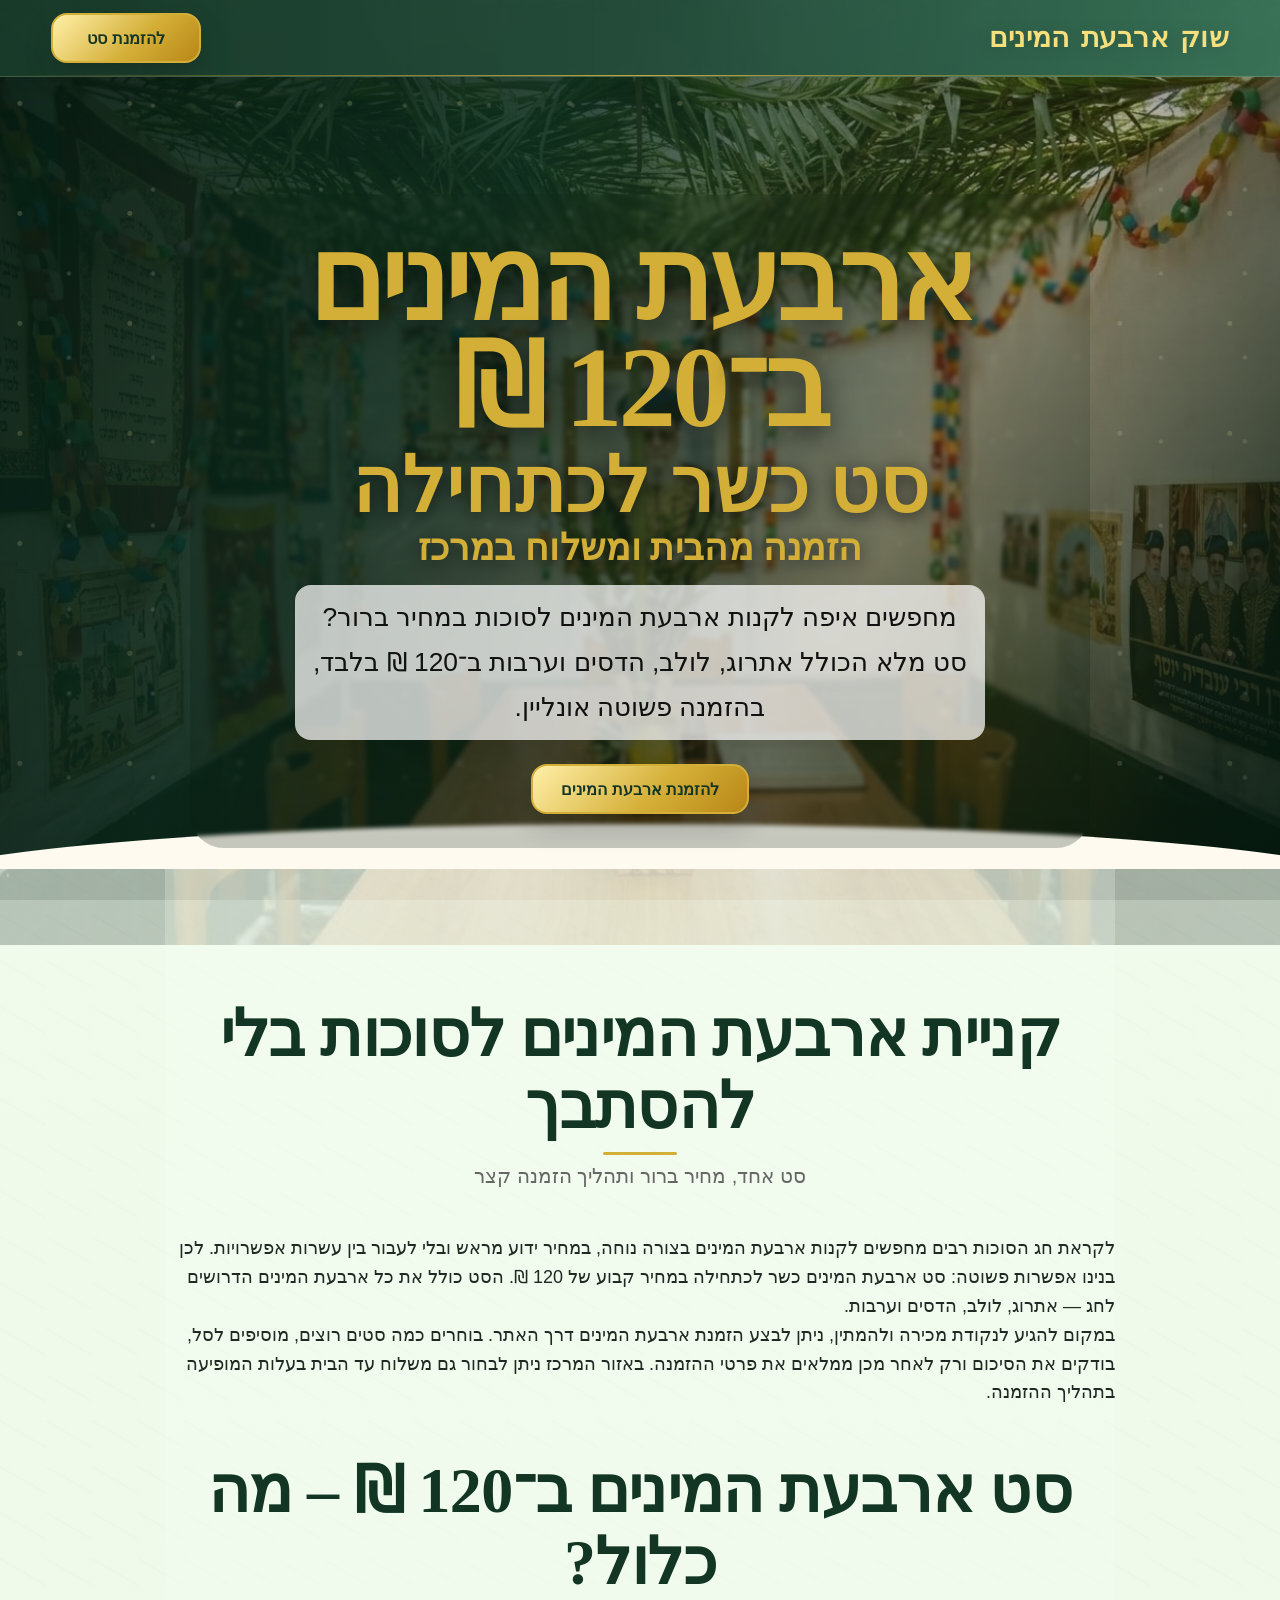
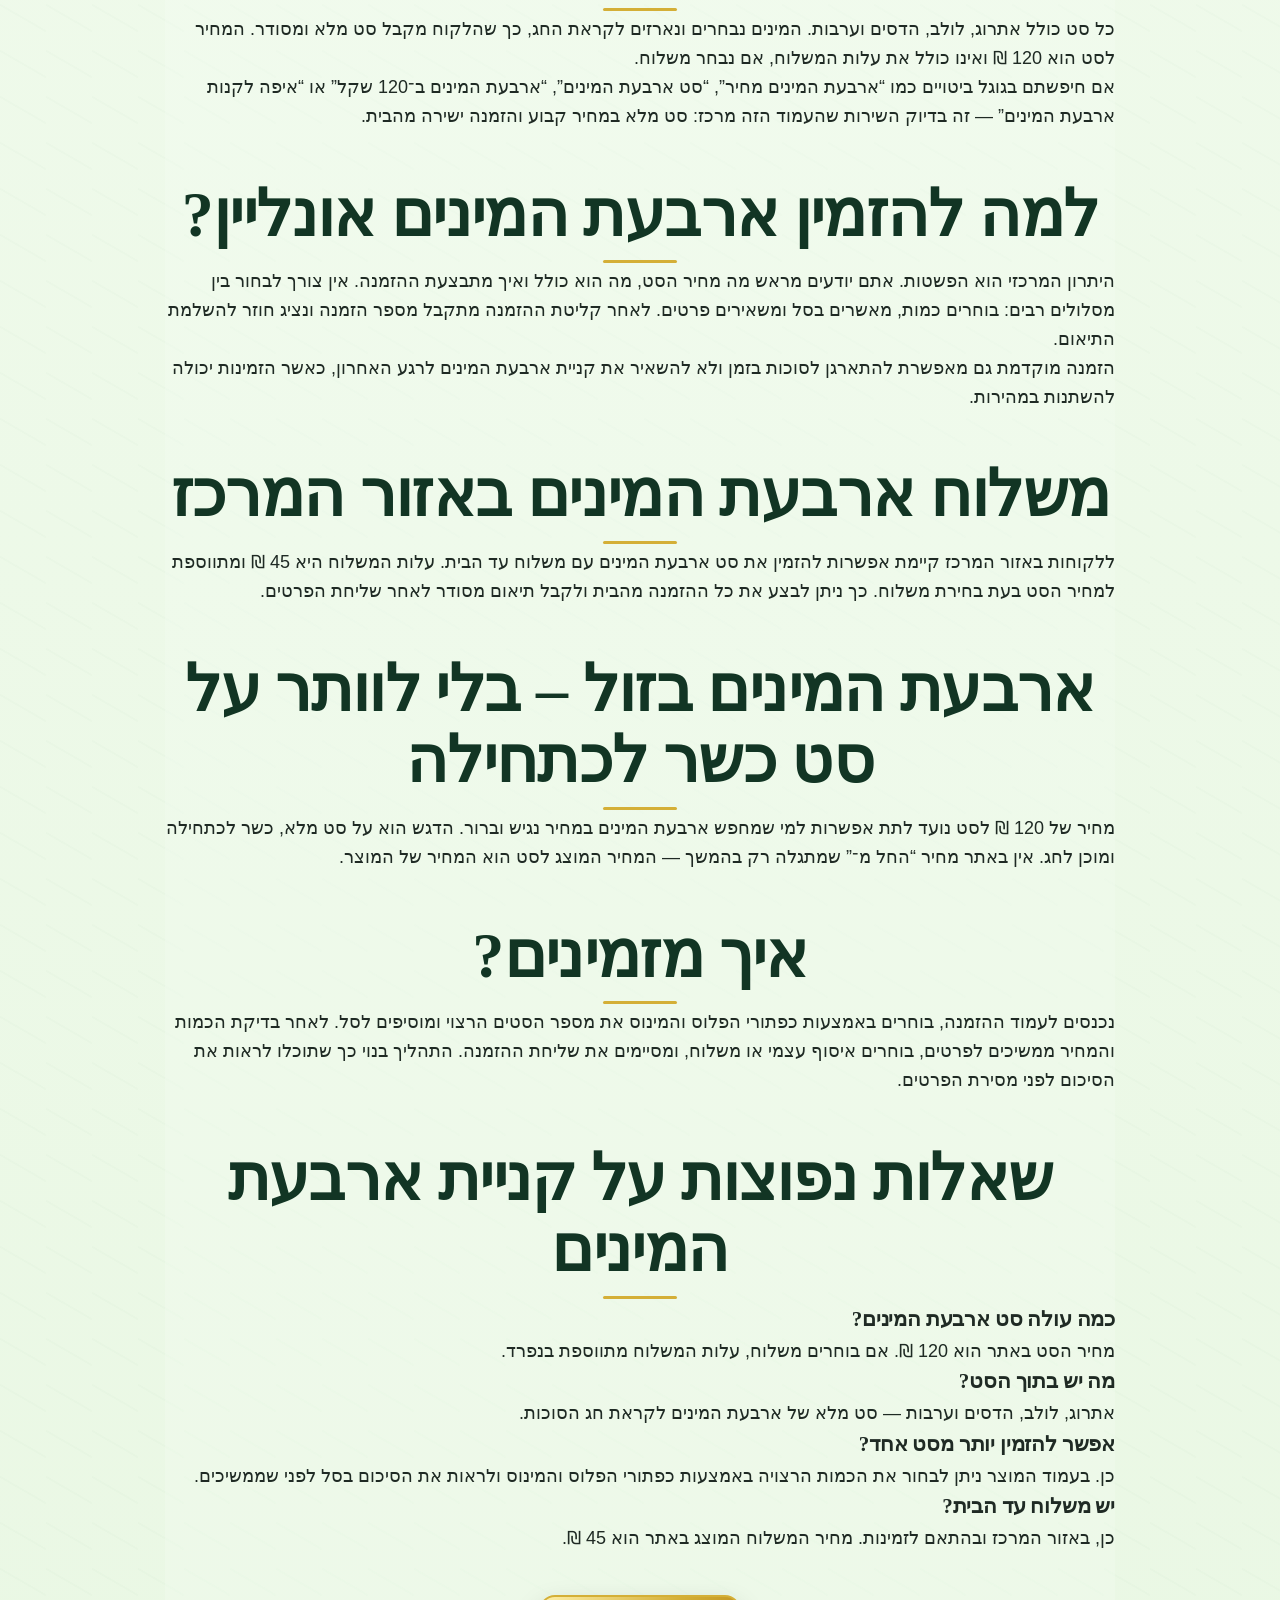
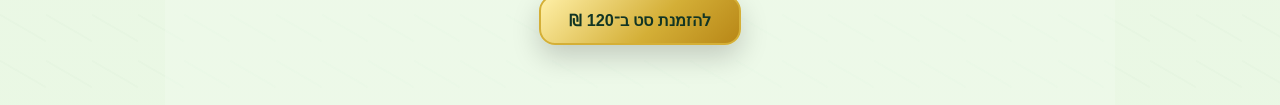
==== commit 55eb2270: "Expand SEO landing page with buyer-focused Four Species content" ====
--- a/arbaat-haminim.html
+++ b/arbaat-haminim.html
@@ -3,8 +3,8 @@
 <head>
   <meta charset="UTF-8">
   <meta name="viewport" content="width=device-width, initial-scale=1.0">
-  <title>ארבעת המינים ב־120 ₪ | סט ארבעת המינים כשר לכתחילה</title>
-  <meta name="description" content="קניית ארבעת המינים במחיר משתלם: סט ארבעת המינים כשר לכתחילה ב־120 ₪ בלבד, כולל אתרוג, לולב, הדסים וערבות. אפשרות למשלוח באזור המרכז.">
+  <title>ארבעת המינים ב־120 ₪ | סט כשר לכתחילה ומשלוח במרכז</title>
+  <meta name="description" content="רוצים לקנות ארבעת המינים לסוכות? סט ארבעת המינים כשר לכתחילה ב־120 ₪: אתרוג, לולב, הדסים וערבות. הזמנה פשוטה אונליין ומשלוח באזור המרכז.">
   <meta name="robots" content="index,follow,max-image-preview:large,max-snippet:-1,max-video-preview:-1">
   <link rel="canonical" href="https://4minim.click/arbaat-haminim.html">
   <link rel="icon" type="image/svg+xml" href="favicon.svg?v=4">
@@ -12,84 +12,48 @@
   <meta property="og:locale" content="he_IL">
   <meta property="og:type" content="product">
   <meta property="og:title" content="ארבעת המינים ב־120 ₪ | סט כשר לכתחילה">
-  <meta property="og:description" content="סט ארבעת המינים מלא ב־120 ₪: אתרוג, לולב, הדסים וערבות, עם אפשרות משלוח באזור המרכז.">
+  <meta property="og:description" content="סט ארבעת המינים מלא ב־120 ₪: אתרוג, לולב, הדסים וערבות. הזמנה אונליין ואפשרות למשלוח באזור המרכז.">
   <meta property="og:url" content="https://4minim.click/arbaat-haminim.html">
   <meta property="og:site_name" content="שוק ארבעת המינים">
   <link rel="stylesheet" href="styles.css?v=20260903">
-  <script type="application/ld+json">
-  {
-    "@context": "https://schema.org",
-    "@type": "Product",
-    "name": "סט ארבעת המינים כשר לכתחילה",
-    "description": "סט ארבעת המינים מלא הכולל אתרוג, לולב, הדסים וערבות, במחיר 120 ₪.",
-    "brand": {"@type": "Brand", "name": "שוק ארבעת המינים"},
-    "offers": {
-      "@type": "Offer",
-      "url": "https://4minim.click/",
-      "priceCurrency": "ILS",
-      "price": "120",
-      "availability": "https://schema.org/InStock",
-      "itemCondition": "https://schema.org/NewCondition"
-    }
-  }
-  </script>
-  <script type="application/ld+json">
-  {
-    "@context": "https://schema.org",
-    "@type": "FAQPage",
-    "mainEntity": [
-      {
-        "@type": "Question",
-        "name": "מה כולל סט ארבעת המינים?",
-        "acceptedAnswer": {"@type": "Answer", "text": "הסט כולל אתרוג, לולב, הדסים וערבות ונמכר במחיר קבוע של 120 ₪."}
-      },
-      {
-        "@type": "Question",
-        "name": "כמה עולה סט ארבעת המינים?",
-        "acceptedAnswer": {"@type": "Answer", "text": "מחיר סט ארבעת המינים באתר הוא 120 ₪. משלוח, כאשר נבחר, מתווסף בנפרד."}
-      },
-      {
-        "@type": "Question",
-        "name": "האם יש משלוח של ארבעת המינים?",
-        "acceptedAnswer": {"@type": "Answer", "text": "יש אפשרות למשלוח באזור המרכז בהתאם לתנאי האתר ולזמינות."}
-      }
-    ]
-  }
-  </script>
+  <script type="application/ld+json">{"@context":"https://schema.org","@type":"Product","name":"סט ארבעת המינים כשר לכתחילה","description":"סט ארבעת המינים מלא הכולל אתרוג, לולב, הדסים וערבות, במחיר 120 ₪.","brand":{"@type":"Brand","name":"שוק ארבעת המינים"},"offers":{"@type":"Offer","url":"https://4minim.click/","priceCurrency":"ILS","price":"120","availability":"https://schema.org/InStock","itemCondition":"https://schema.org/NewCondition"}}</script>
+  <script type="application/ld+json">{"@context":"https://schema.org","@type":"FAQPage","mainEntity":[{"@type":"Question","name":"מה כולל סט ארבעת המינים?","acceptedAnswer":{"@type":"Answer","text":"הסט כולל אתרוג, לולב, הדסים וערבות ונמכר במחיר קבוע של 120 ₪."}},{"@type":"Question","name":"כמה עולה סט ארבעת המינים?","acceptedAnswer":{"@type":"Answer","text":"מחיר סט ארבעת המינים באתר הוא 120 ₪. משלוח מתווסף בנפרד כאשר בוחרים באפשרות משלוח."}},{"@type":"Question","name":"האם אפשר להזמין ארבעת המינים במשלוח?","acceptedAnswer":{"@type":"Answer","text":"כן. קיימת אפשרות למשלוח באזור המרכז בהתאם לתנאי האתר ולזמינות."}},{"@type":"Question","name":"איך מזמינים ארבעת המינים באתר?","acceptedAnswer":{"@type":"Answer","text":"בוחרים את כמות הסטים, מוסיפים לסל, מאשרים את הכמות וממלאים את פרטי ההזמנה."}}]}</script>
 </head>
 <body>
-  <header>
-    <div class="container nav-container">
-      <a href="/" class="brand-logo" aria-label="שוק ארבעת המינים - לעמוד הראשי">
-        <span class="brand-word">שוק</span><span class="brand-word">ארבעת</span><span class="brand-word">המינים</span>
-      </a>
-      <a href="/#shop-section" class="btn btn-primary">להזמנת סט</a>
-    </div>
-  </header>
-
+  <header><div class="container nav-container"><a href="/" class="brand-logo" aria-label="שוק ארבעת המינים - לעמוד הראשי"><span class="brand-word">שוק</span><span class="brand-word">ארבעת</span><span class="brand-word">המינים</span></a><a href="/#shop-section" class="btn btn-primary">להזמנת סט</a></div></header>
   <main class="site-content">
-    <section class="hero">
-      <div class="hero-background hero-background-one" aria-hidden="true"></div>
-      <div class="container hero-content animate-fade">
-        <h1><span class="hero-title-line">ארבעת המינים ב־120 ₪</span><span class="hero-title-accent">סט כשר לכתחילה</span><span class="hero-home-line">הזמנה פשוטה עד הבית</span></h1>
-        <p>מחפשים לקנות ארבעת המינים במחיר ברור ומשתלם? אצלנו תמצאו סט מלא לחג הסוכות הכולל אתרוג, לולב, הדסים וערבות, במחיר 120 ₪.</p>
-        <div class="btn-group"><a href="/#shop-section" class="btn btn-primary">לקניית ארבעת המינים</a></div>
-      </div>
-    </section>
+    <section class="hero"><div class="hero-background hero-background-one" aria-hidden="true"></div><div class="container hero-content animate-fade"><h1><span class="hero-title-line">ארבעת המינים ב־120 ₪</span><span class="hero-title-accent">סט כשר לכתחילה</span><span class="hero-home-line">הזמנה מהבית ומשלוח במרכז</span></h1><p>מחפשים איפה לקנות ארבעת המינים לסוכות במחיר ברור? סט מלא הכולל אתרוג, לולב, הדסים וערבות ב־120 ₪ בלבד, בהזמנה פשוטה אונליין.</p><div class="btn-group"><a href="/#shop-section" class="btn btn-primary">להזמנת ארבעת המינים</a></div></div></section>
 
     <section class="container" style="padding-top:60px;padding-bottom:60px;max-width:950px">
-      <h2 class="section-title">קניית ארבעת המינים בצורה פשוטה</h2>
-      <p class="section-subtitle">סט ארבעת המינים כשר לכתחילה במחיר קבוע של 120 ₪</p>
-      <p>לקראת חג הסוכות אפשר להזמין באתר סט ארבעת המינים מלא ומוכן לחג. כל סט כולל את ארבעת המינים: אתרוג, לולב, הדסים וערבות. המטרה היא לאפשר קנייה פשוטה וברורה, בלי להסתבך עם עשרות מסלולים ומחירים.</p>
-      <p>הסט נמכר במחיר של 120 ₪. ניתן לבחור את הכמות הרצויה באתר, לעבור לסל ולאחר מכן למסור את פרטי ההזמנה. באזור המרכז קיימת גם אפשרות למשלוח בהתאם לתנאים ולזמינות.</p>
+      <h2 class="section-title">קניית ארבעת המינים לסוכות בלי להסתבך</h2>
+      <p class="section-subtitle">סט אחד, מחיר ברור ותהליך הזמנה קצר</p>
+      <p>לקראת חג הסוכות רבים מחפשים לקנות ארבעת המינים בצורה נוחה, במחיר ידוע מראש ובלי לעבור בין עשרות אפשרויות. לכן בנינו אפשרות פשוטה: סט ארבעת המינים כשר לכתחילה במחיר קבוע של 120 ₪. הסט כולל את כל ארבעת המינים הדרושים לחג — אתרוג, לולב, הדסים וערבות.</p>
+      <p>במקום להגיע לנקודת מכירה ולהמתין, ניתן לבצע הזמנת ארבעת המינים דרך האתר. בוחרים כמה סטים רוצים, מוסיפים לסל, בודקים את הסיכום ורק לאחר מכן ממלאים את פרטי ההזמנה. באזור המרכז ניתן לבחור גם משלוח עד הבית בעלות המופיעה בתהליך ההזמנה.</p>
 
-      <h2 class="section-title" style="margin-top:48px">מה מקבלים בסט ארבעת המינים?</h2>
-      <p>הסט כולל אתרוג, לולב, הדסים וערבות שנבחרים ונארזים לקראת החג. באתר ניתן לראות את פרטי ההזמנה, לבחור כמות ולהמשיך להזמנה בצורה מסודרת.</p>
+      <h2 class="section-title" style="margin-top:48px">סט ארבעת המינים ב־120 ₪ – מה כלול?</h2>
+      <p>כל סט כולל אתרוג, לולב, הדסים וערבות. המינים נבחרים ונארזים לקראת החג, כך שהלקוח מקבל סט מלא ומסודר. המחיר לסט הוא 120 ₪ ואינו כולל את עלות המשלוח, אם נבחר משלוח.</p>
+      <p>אם חיפשתם בגוגל ביטויים כמו “ארבעת המינים מחיר”, “סט ארבעת המינים”, “ארבעת המינים ב־120 שקל” או “איפה לקנות ארבעת המינים” — זה בדיוק השירות שהעמוד הזה מרכז: סט מלא במחיר קבוע והזמנה ישירה מהבית.</p>
 
-      <h2 class="section-title" style="margin-top:48px">ארבעת המינים במחיר 120 ₪</h2>
-      <p>למי שמחפש ארבעת המינים בזול או סט ארבעת המינים במחיר נגיש, המחיר באתר הוא 120 ₪ לסט. עלות משלוח, אם נבחר משלוח, מתווספת בנפרד כפי שמוצג בתהליך ההזמנה.</p>
+      <h2 class="section-title" style="margin-top:48px">למה להזמין ארבעת המינים אונליין?</h2>
+      <p>היתרון המרכזי הוא הפשטות. אתם יודעים מראש מה מחיר הסט, מה הוא כולל ואיך מתבצעת ההזמנה. אין צורך לבחור בין מסלולים רבים: בוחרים כמות, מאשרים בסל ומשאירים פרטים. לאחר קליטת ההזמנה מתקבל מספר הזמנה ונציג חוזר להשלמת התיאום.</p>
+      <p>הזמנה מוקדמת גם מאפשרת להתארגן לסוכות בזמן ולא להשאיר את קניית ארבעת המינים לרגע האחרון, כאשר הזמינות יכולה להשתנות במהירות.</p>
 
-      <div class="btn-group" style="margin-top:38px"><a href="/#shop-section" class="btn btn-primary">לעמוד ההזמנה</a></div>
+      <h2 class="section-title" style="margin-top:48px">משלוח ארבעת המינים באזור המרכז</h2>
+      <p>ללקוחות באזור המרכז קיימת אפשרות להזמין את סט ארבעת המינים עם משלוח עד הבית. עלות המשלוח היא 45 ₪ ומתווספת למחיר הסט בעת בחירת משלוח. כך ניתן לבצע את כל ההזמנה מהבית ולקבל תיאום מסודר לאחר שליחת הפרטים.</p>
+
+      <h2 class="section-title" style="margin-top:48px">ארבעת המינים בזול – בלי לוותר על סט כשר לכתחילה</h2>
+      <p>מחיר של 120 ₪ לסט נועד לתת אפשרות למי שמחפש ארבעת המינים במחיר נגיש וברור. הדגש הוא על סט מלא, כשר לכתחילה ומוכן לחג. אין באתר מחיר “החל מ־” שמתגלה רק בהמשך — המחיר המוצג לסט הוא המחיר של המוצר.</p>
+
+      <h2 class="section-title" style="margin-top:48px">איך מזמינים?</h2>
+      <p>נכנסים לעמוד ההזמנה, בוחרים באמצעות כפתורי הפלוס והמינוס את מספר הסטים הרצוי ומוסיפים לסל. לאחר בדיקת הכמות והמחיר ממשיכים לפרטים, בוחרים איסוף עצמי או משלוח, ומסיימים את שליחת ההזמנה. התהליך בנוי כך שתוכלו לראות את הסיכום לפני מסירת הפרטים.</p>
+
+      <h2 class="section-title" style="margin-top:48px">שאלות נפוצות על קניית ארבעת המינים</h2>
+      <h3>כמה עולה סט ארבעת המינים?</h3><p>מחיר הסט באתר הוא 120 ₪. אם בוחרים משלוח, עלות המשלוח מתווספת בנפרד.</p>
+      <h3>מה יש בתוך הסט?</h3><p>אתרוג, לולב, הדסים וערבות — סט מלא של ארבעת המינים לקראת חג הסוכות.</p>
+      <h3>אפשר להזמין יותר מסט אחד?</h3><p>כן. בעמוד המוצר ניתן לבחור את הכמות הרצויה באמצעות כפתורי הפלוס והמינוס ולראות את הסיכום בסל לפני שממשיכים.</p>
+      <h3>יש משלוח עד הבית?</h3><p>כן, באזור המרכז ובהתאם לזמינות. מחיר המשלוח המוצג באתר הוא 45 ₪.</p>
+
+      <div class="btn-group" style="margin-top:42px"><a href="/#shop-section" class="btn btn-primary">להזמנת סט ב־120 ₪</a></div>
     </section>
   </main>
 </body>
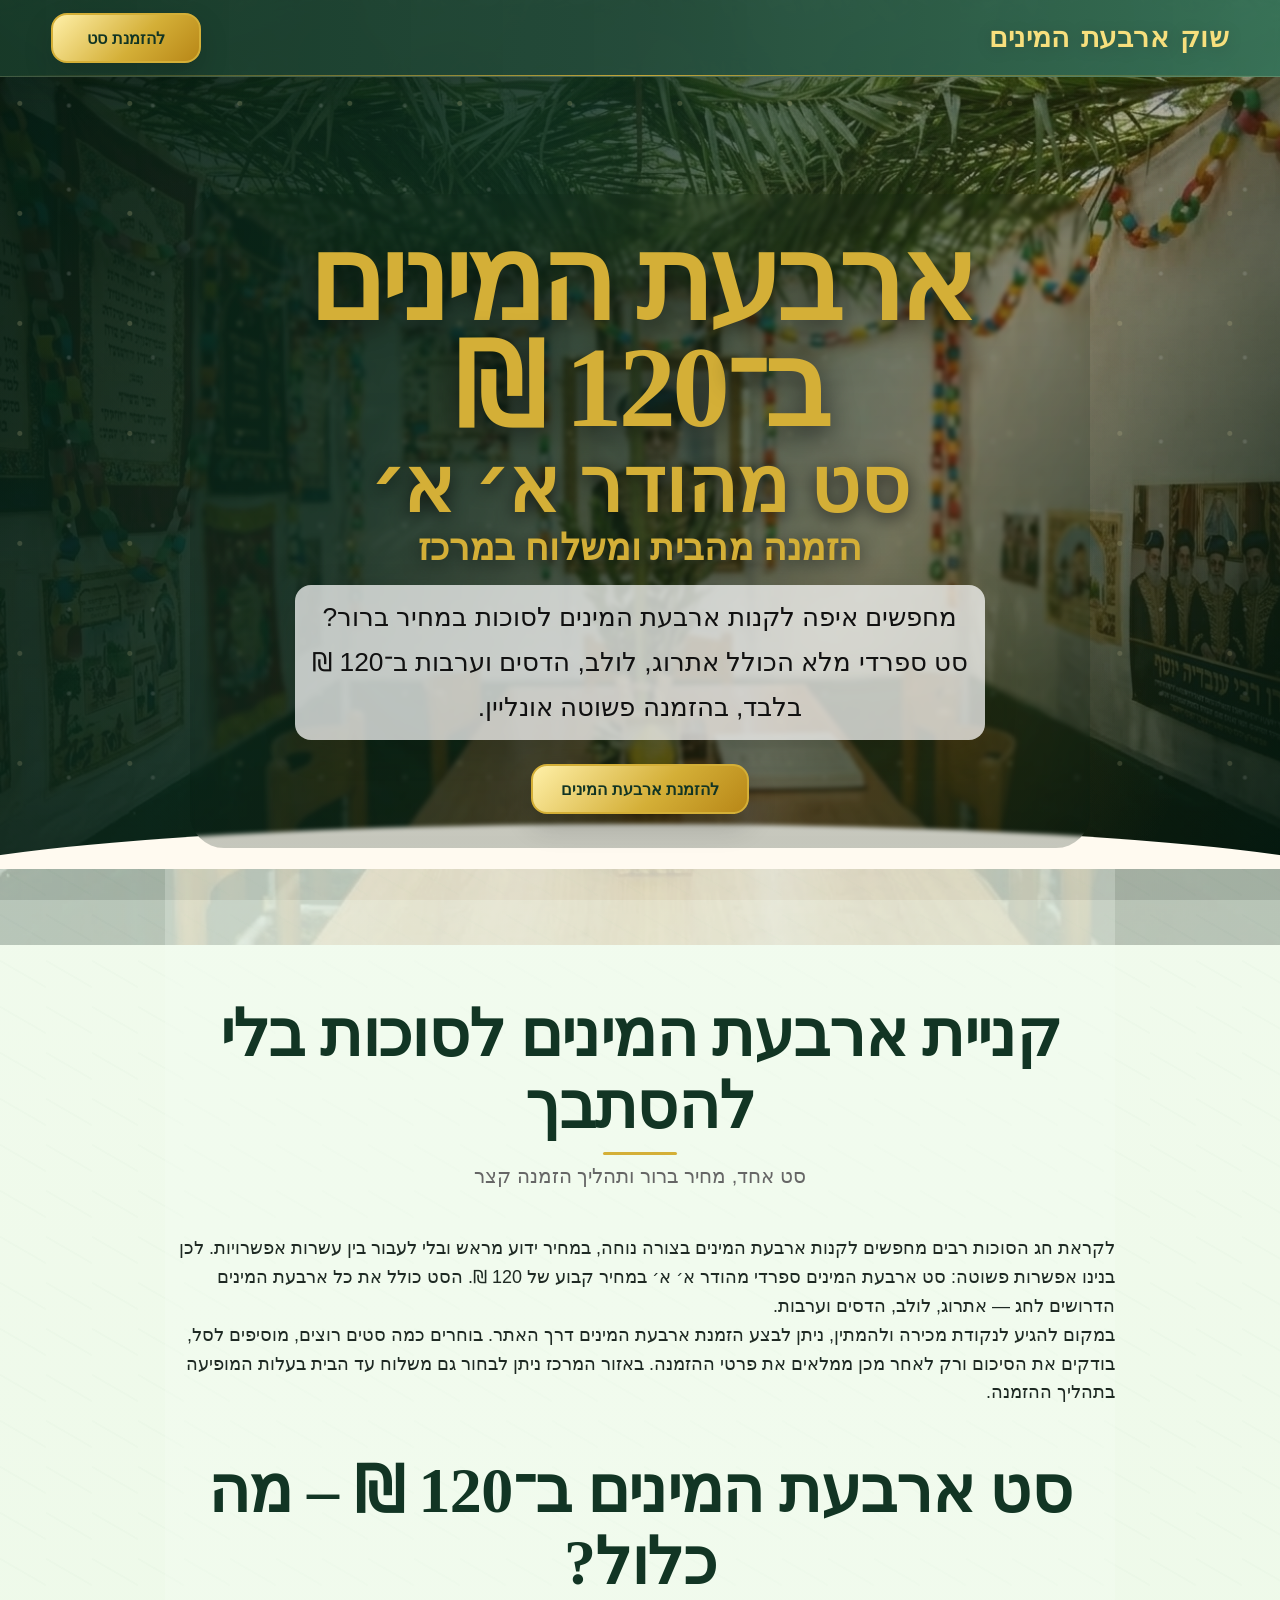
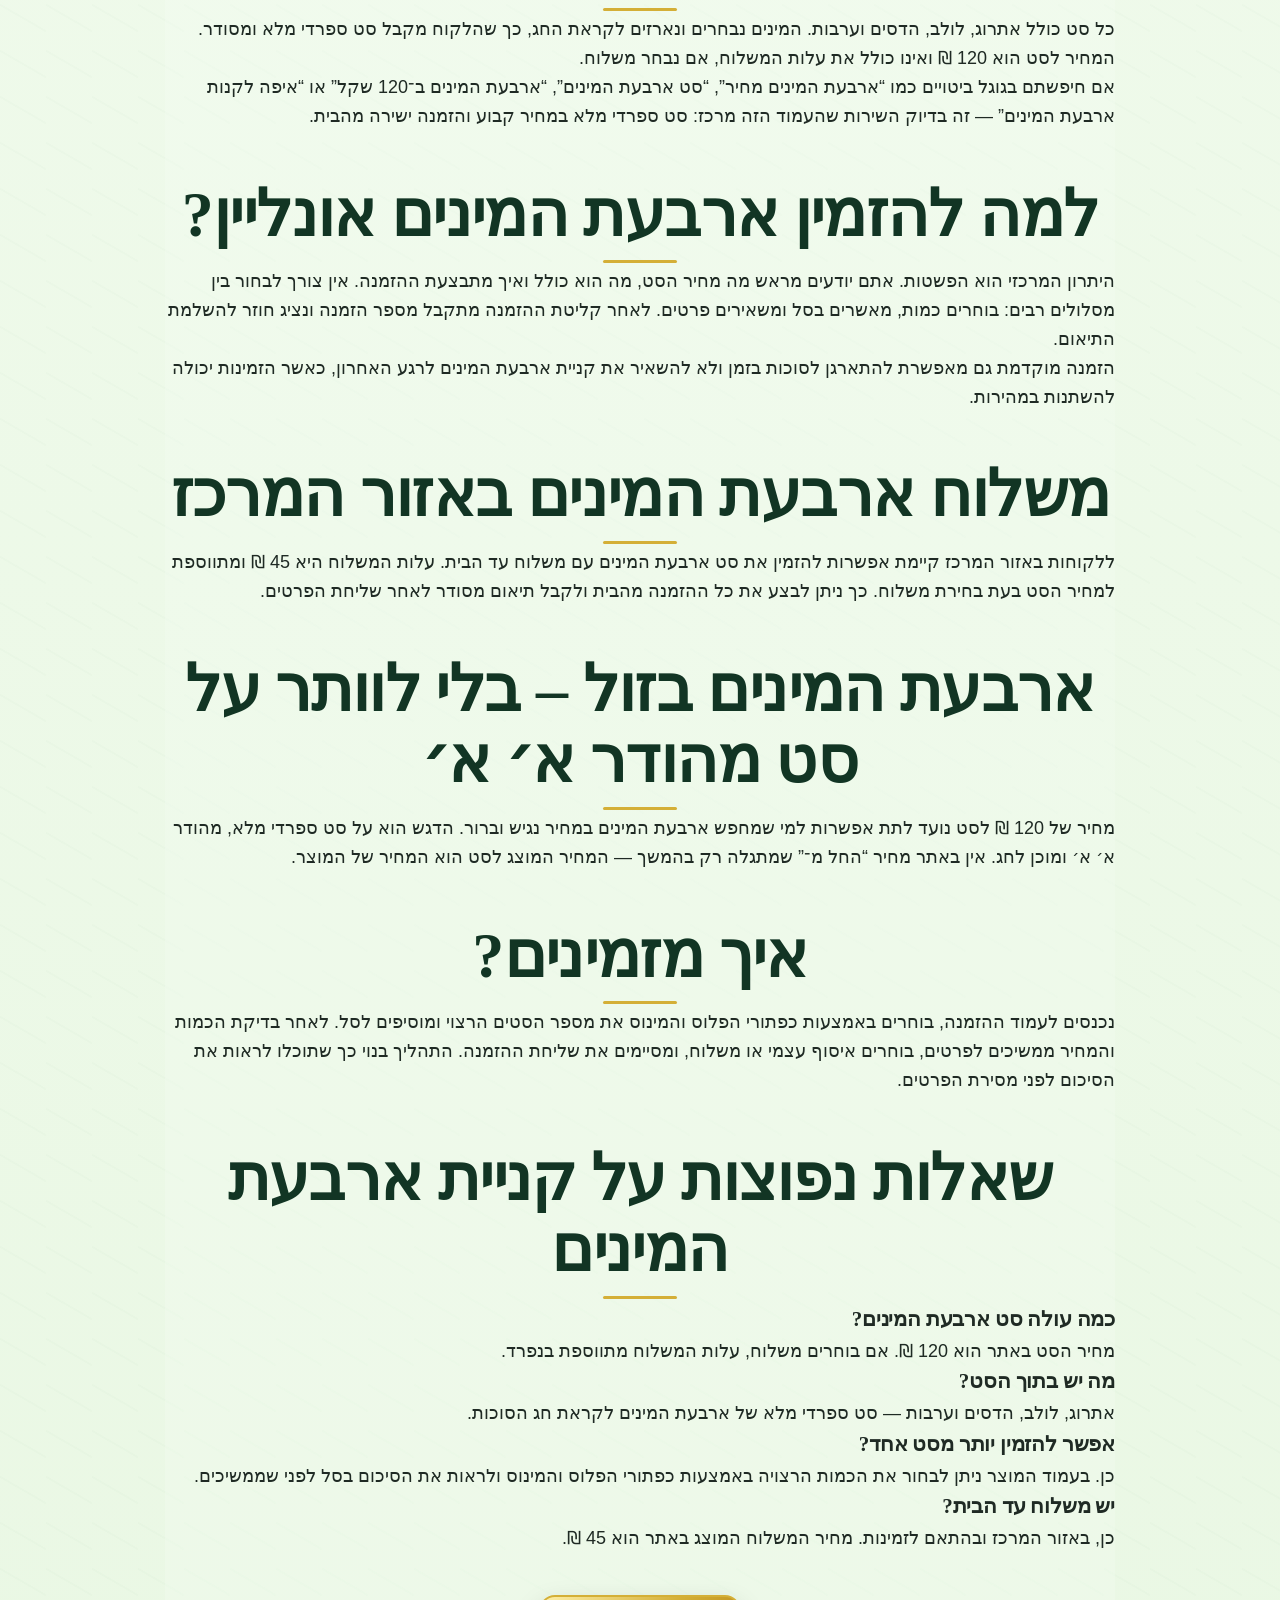
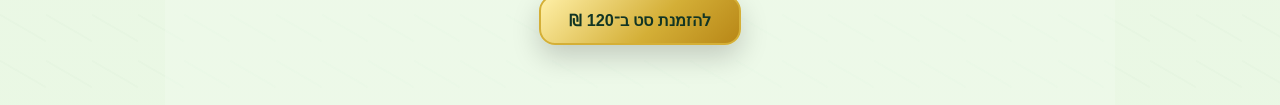
==== commit 2a016999: "Update pickup address and Spanish set wording" ====
--- a/arbaat-haminim.html
+++ b/arbaat-haminim.html
@@ -3,36 +3,36 @@
 <head>
   <meta charset="UTF-8">
   <meta name="viewport" content="width=device-width, initial-scale=1.0">
-  <title>ארבעת המינים ב־120 ₪ | סט כשר לכתחילה ומשלוח במרכז</title>
-  <meta name="description" content="רוצים לקנות ארבעת המינים לסוכות? סט ארבעת המינים כשר לכתחילה ב־120 ₪: אתרוג, לולב, הדסים וערבות. הזמנה פשוטה אונליין ומשלוח באזור המרכז.">
+  <title>ארבעת המינים ב־120 ₪ | סט מהודר א׳ א׳ ומשלוח במרכז</title>
+  <meta name="description" content="רוצים לקנות ארבעת המינים לסוכות? סט ארבעת המינים ספרדי מהודר א׳ א׳ ב־120 ₪: אתרוג, לולב, הדסים וערבות. הזמנה פשוטה אונליין ומשלוח באזור המרכז.">
   <meta name="robots" content="index,follow,max-image-preview:large,max-snippet:-1,max-video-preview:-1">
   <link rel="canonical" href="https://4minim.click/arbaat-haminim.html">
   <link rel="icon" type="image/svg+xml" href="favicon.svg?v=4">
   <meta name="theme-color" content="#123524">
   <meta property="og:locale" content="he_IL">
   <meta property="og:type" content="product">
-  <meta property="og:title" content="ארבעת המינים ב־120 ₪ | סט כשר לכתחילה">
+  <meta property="og:title" content="ארבעת המינים ב־120 ₪ | סט מהודר א׳ א׳">
   <meta property="og:description" content="סט ארבעת המינים מלא ב־120 ₪: אתרוג, לולב, הדסים וערבות. הזמנה אונליין ואפשרות למשלוח באזור המרכז.">
   <meta property="og:url" content="https://4minim.click/arbaat-haminim.html">
   <meta property="og:site_name" content="שוק ארבעת המינים">
   <link rel="stylesheet" href="styles.css?v=20260903">
-  <script type="application/ld+json">{"@context":"https://schema.org","@type":"Product","name":"סט ארבעת המינים כשר לכתחילה","description":"סט ארבעת המינים מלא הכולל אתרוג, לולב, הדסים וערבות, במחיר 120 ₪.","brand":{"@type":"Brand","name":"שוק ארבעת המינים"},"offers":{"@type":"Offer","url":"https://4minim.click/","priceCurrency":"ILS","price":"120","availability":"https://schema.org/InStock","itemCondition":"https://schema.org/NewCondition"}}</script>
+  <script type="application/ld+json">{"@context":"https://schema.org","@type":"Product","name":"סט ארבעת המינים ספרדי מהודר א׳ א׳","description":"סט ארבעת המינים מלא הכולל אתרוג, לולב, הדסים וערבות, במחיר 120 ₪.","brand":{"@type":"Brand","name":"שוק ארבעת המינים"},"offers":{"@type":"Offer","url":"https://4minim.click/","priceCurrency":"ILS","price":"120","availability":"https://schema.org/InStock","itemCondition":"https://schema.org/NewCondition"}}</script>
   <script type="application/ld+json">{"@context":"https://schema.org","@type":"FAQPage","mainEntity":[{"@type":"Question","name":"מה כולל סט ארבעת המינים?","acceptedAnswer":{"@type":"Answer","text":"הסט כולל אתרוג, לולב, הדסים וערבות ונמכר במחיר קבוע של 120 ₪."}},{"@type":"Question","name":"כמה עולה סט ארבעת המינים?","acceptedAnswer":{"@type":"Answer","text":"מחיר סט ארבעת המינים באתר הוא 120 ₪. משלוח מתווסף בנפרד כאשר בוחרים באפשרות משלוח."}},{"@type":"Question","name":"האם אפשר להזמין ארבעת המינים במשלוח?","acceptedAnswer":{"@type":"Answer","text":"כן. קיימת אפשרות למשלוח באזור המרכז בהתאם לתנאי האתר ולזמינות."}},{"@type":"Question","name":"איך מזמינים ארבעת המינים באתר?","acceptedAnswer":{"@type":"Answer","text":"בוחרים את כמות הסטים, מוסיפים לסל, מאשרים את הכמות וממלאים את פרטי ההזמנה."}}]}</script>
 </head>
 <body>
   <header><div class="container nav-container"><a href="/" class="brand-logo" aria-label="שוק ארבעת המינים - לעמוד הראשי"><span class="brand-word">שוק</span><span class="brand-word">ארבעת</span><span class="brand-word">המינים</span></a><a href="/#shop-section" class="btn btn-primary">להזמנת סט</a></div></header>
   <main class="site-content">
-    <section class="hero"><div class="hero-background hero-background-one" aria-hidden="true"></div><div class="container hero-content animate-fade"><h1><span class="hero-title-line">ארבעת המינים ב־120 ₪</span><span class="hero-title-accent">סט כשר לכתחילה</span><span class="hero-home-line">הזמנה מהבית ומשלוח במרכז</span></h1><p>מחפשים איפה לקנות ארבעת המינים לסוכות במחיר ברור? סט מלא הכולל אתרוג, לולב, הדסים וערבות ב־120 ₪ בלבד, בהזמנה פשוטה אונליין.</p><div class="btn-group"><a href="/#shop-section" class="btn btn-primary">להזמנת ארבעת המינים</a></div></div></section>
+    <section class="hero"><div class="hero-background hero-background-one" aria-hidden="true"></div><div class="container hero-content animate-fade"><h1><span class="hero-title-line">ארבעת המינים ב־120 ₪</span><span class="hero-title-accent">סט מהודר א׳ א׳</span><span class="hero-home-line">הזמנה מהבית ומשלוח במרכז</span></h1><p>מחפשים איפה לקנות ארבעת המינים לסוכות במחיר ברור? סט ספרדי מלא הכולל אתרוג, לולב, הדסים וערבות ב־120 ₪ בלבד, בהזמנה פשוטה אונליין.</p><div class="btn-group"><a href="/#shop-section" class="btn btn-primary">להזמנת ארבעת המינים</a></div></div></section>
 
     <section class="container" style="padding-top:60px;padding-bottom:60px;max-width:950px">
       <h2 class="section-title">קניית ארבעת המינים לסוכות בלי להסתבך</h2>
       <p class="section-subtitle">סט אחד, מחיר ברור ותהליך הזמנה קצר</p>
-      <p>לקראת חג הסוכות רבים מחפשים לקנות ארבעת המינים בצורה נוחה, במחיר ידוע מראש ובלי לעבור בין עשרות אפשרויות. לכן בנינו אפשרות פשוטה: סט ארבעת המינים כשר לכתחילה במחיר קבוע של 120 ₪. הסט כולל את כל ארבעת המינים הדרושים לחג — אתרוג, לולב, הדסים וערבות.</p>
+      <p>לקראת חג הסוכות רבים מחפשים לקנות ארבעת המינים בצורה נוחה, במחיר ידוע מראש ובלי לעבור בין עשרות אפשרויות. לכן בנינו אפשרות פשוטה: סט ארבעת המינים ספרדי מהודר א׳ א׳ במחיר קבוע של 120 ₪. הסט כולל את כל ארבעת המינים הדרושים לחג — אתרוג, לולב, הדסים וערבות.</p>
       <p>במקום להגיע לנקודת מכירה ולהמתין, ניתן לבצע הזמנת ארבעת המינים דרך האתר. בוחרים כמה סטים רוצים, מוסיפים לסל, בודקים את הסיכום ורק לאחר מכן ממלאים את פרטי ההזמנה. באזור המרכז ניתן לבחור גם משלוח עד הבית בעלות המופיעה בתהליך ההזמנה.</p>
 
       <h2 class="section-title" style="margin-top:48px">סט ארבעת המינים ב־120 ₪ – מה כלול?</h2>
-      <p>כל סט כולל אתרוג, לולב, הדסים וערבות. המינים נבחרים ונארזים לקראת החג, כך שהלקוח מקבל סט מלא ומסודר. המחיר לסט הוא 120 ₪ ואינו כולל את עלות המשלוח, אם נבחר משלוח.</p>
-      <p>אם חיפשתם בגוגל ביטויים כמו “ארבעת המינים מחיר”, “סט ארבעת המינים”, “ארבעת המינים ב־120 שקל” או “איפה לקנות ארבעת המינים” — זה בדיוק השירות שהעמוד הזה מרכז: סט מלא במחיר קבוע והזמנה ישירה מהבית.</p>
+      <p>כל סט כולל אתרוג, לולב, הדסים וערבות. המינים נבחרים ונארזים לקראת החג, כך שהלקוח מקבל סט ספרדי מלא ומסודר. המחיר לסט הוא 120 ₪ ואינו כולל את עלות המשלוח, אם נבחר משלוח.</p>
+      <p>אם חיפשתם בגוגל ביטויים כמו “ארבעת המינים מחיר”, “סט ארבעת המינים”, “ארבעת המינים ב־120 שקל” או “איפה לקנות ארבעת המינים” — זה בדיוק השירות שהעמוד הזה מרכז: סט ספרדי מלא במחיר קבוע והזמנה ישירה מהבית.</p>
 
       <h2 class="section-title" style="margin-top:48px">למה להזמין ארבעת המינים אונליין?</h2>
       <p>היתרון המרכזי הוא הפשטות. אתם יודעים מראש מה מחיר הסט, מה הוא כולל ואיך מתבצעת ההזמנה. אין צורך לבחור בין מסלולים רבים: בוחרים כמות, מאשרים בסל ומשאירים פרטים. לאחר קליטת ההזמנה מתקבל מספר הזמנה ונציג חוזר להשלמת התיאום.</p>
@@ -41,15 +41,15 @@
       <h2 class="section-title" style="margin-top:48px">משלוח ארבעת המינים באזור המרכז</h2>
       <p>ללקוחות באזור המרכז קיימת אפשרות להזמין את סט ארבעת המינים עם משלוח עד הבית. עלות המשלוח היא 45 ₪ ומתווספת למחיר הסט בעת בחירת משלוח. כך ניתן לבצע את כל ההזמנה מהבית ולקבל תיאום מסודר לאחר שליחת הפרטים.</p>
 
-      <h2 class="section-title" style="margin-top:48px">ארבעת המינים בזול – בלי לוותר על סט כשר לכתחילה</h2>
-      <p>מחיר של 120 ₪ לסט נועד לתת אפשרות למי שמחפש ארבעת המינים במחיר נגיש וברור. הדגש הוא על סט מלא, כשר לכתחילה ומוכן לחג. אין באתר מחיר “החל מ־” שמתגלה רק בהמשך — המחיר המוצג לסט הוא המחיר של המוצר.</p>
+      <h2 class="section-title" style="margin-top:48px">ארבעת המינים בזול – בלי לוותר על סט מהודר א׳ א׳</h2>
+      <p>מחיר של 120 ₪ לסט נועד לתת אפשרות למי שמחפש ארבעת המינים במחיר נגיש וברור. הדגש הוא על סט ספרדי מלא, מהודר א׳ א׳ ומוכן לחג. אין באתר מחיר “החל מ־” שמתגלה רק בהמשך — המחיר המוצג לסט הוא המחיר של המוצר.</p>
 
       <h2 class="section-title" style="margin-top:48px">איך מזמינים?</h2>
       <p>נכנסים לעמוד ההזמנה, בוחרים באמצעות כפתורי הפלוס והמינוס את מספר הסטים הרצוי ומוסיפים לסל. לאחר בדיקת הכמות והמחיר ממשיכים לפרטים, בוחרים איסוף עצמי או משלוח, ומסיימים את שליחת ההזמנה. התהליך בנוי כך שתוכלו לראות את הסיכום לפני מסירת הפרטים.</p>
 
       <h2 class="section-title" style="margin-top:48px">שאלות נפוצות על קניית ארבעת המינים</h2>
       <h3>כמה עולה סט ארבעת המינים?</h3><p>מחיר הסט באתר הוא 120 ₪. אם בוחרים משלוח, עלות המשלוח מתווספת בנפרד.</p>
-      <h3>מה יש בתוך הסט?</h3><p>אתרוג, לולב, הדסים וערבות — סט מלא של ארבעת המינים לקראת חג הסוכות.</p>
+      <h3>מה יש בתוך הסט?</h3><p>אתרוג, לולב, הדסים וערבות — סט ספרדי מלא של ארבעת המינים לקראת חג הסוכות.</p>
       <h3>אפשר להזמין יותר מסט אחד?</h3><p>כן. בעמוד המוצר ניתן לבחור את הכמות הרצויה באמצעות כפתורי הפלוס והמינוס ולראות את הסיכום בסל לפני שממשיכים.</p>
       <h3>יש משלוח עד הבית?</h3><p>כן, באזור המרכז ובהתאם לזמינות. מחיר המשלוח המוצג באתר הוא 45 ₪.</p>
 
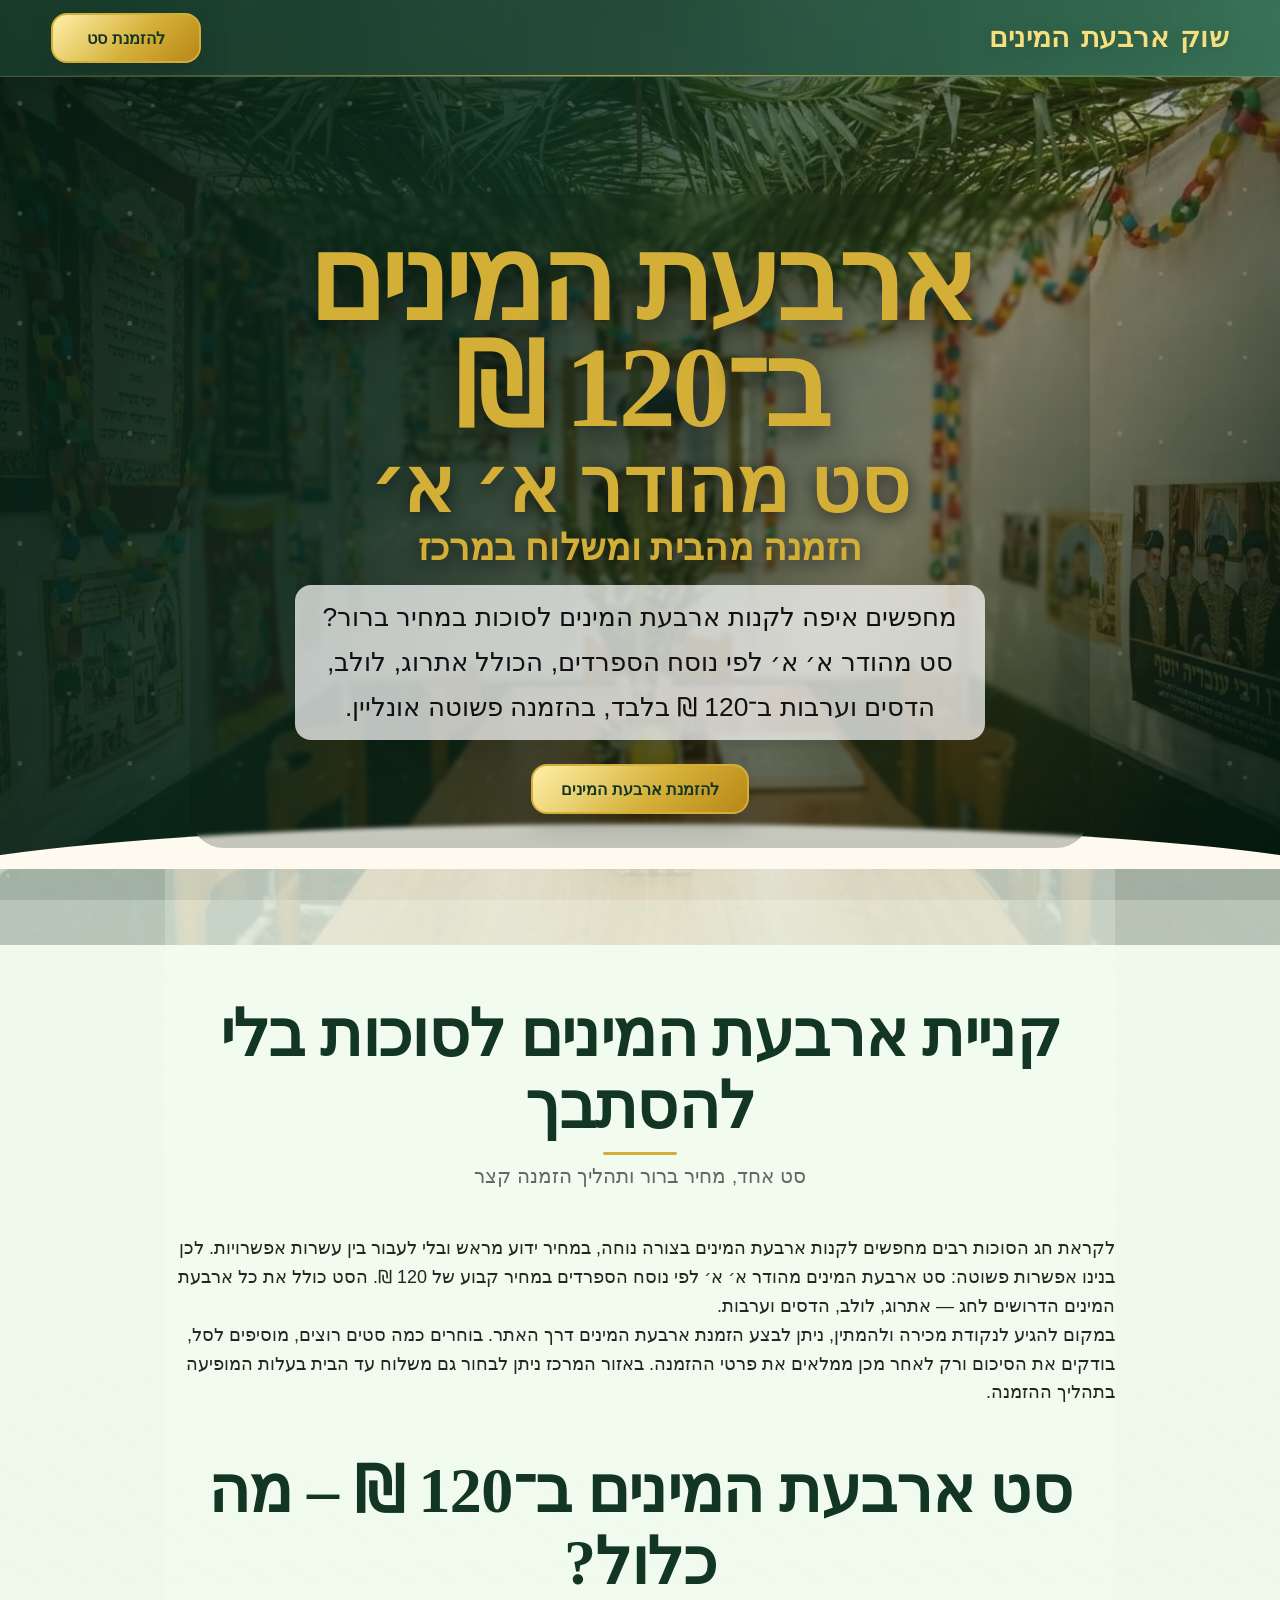
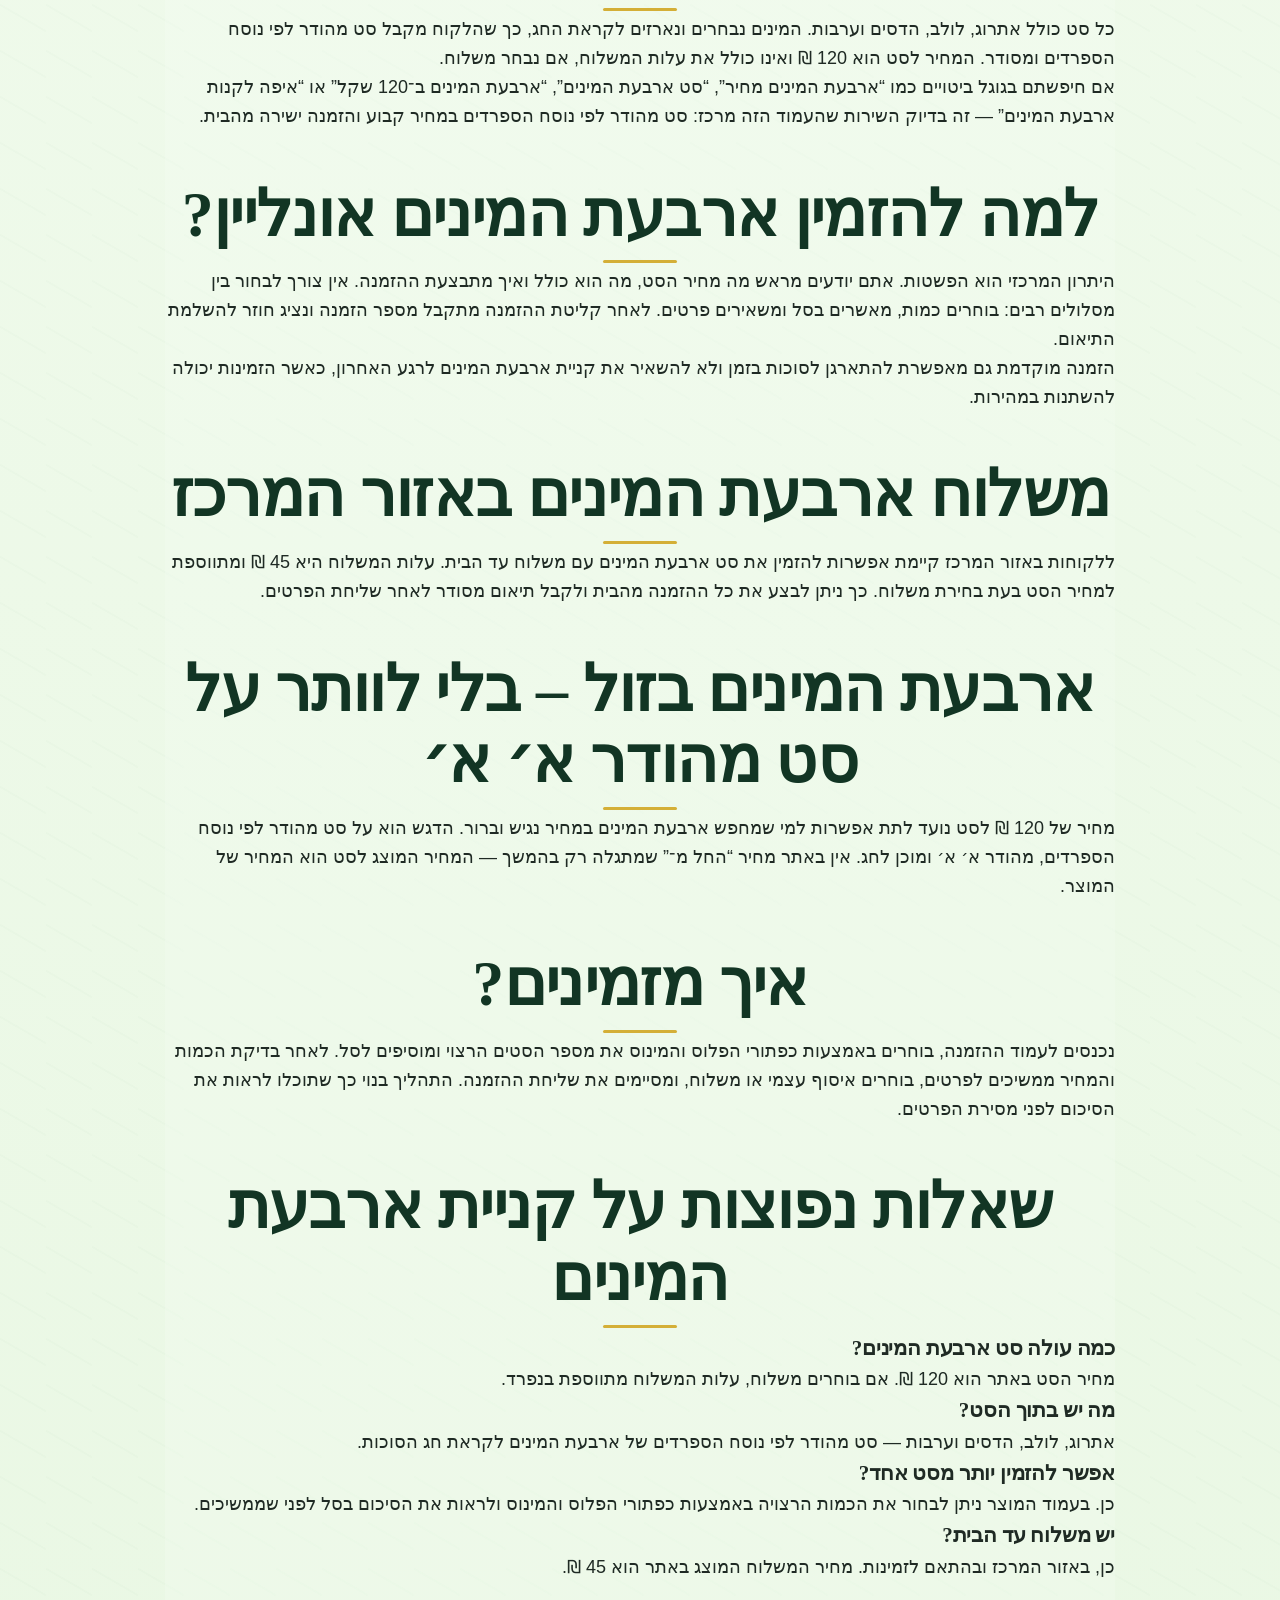
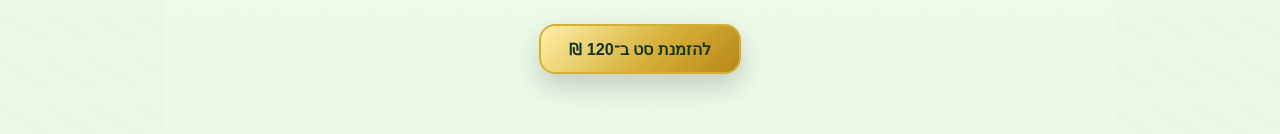
==== commit 603aa3db: "Refine Sephardic wording across storefront" ====
--- a/arbaat-haminim.html
+++ b/arbaat-haminim.html
@@ -4,7 +4,7 @@
   <meta charset="UTF-8">
   <meta name="viewport" content="width=device-width, initial-scale=1.0">
   <title>ארבעת המינים ב־120 ₪ | סט מהודר א׳ א׳ ומשלוח במרכז</title>
-  <meta name="description" content="רוצים לקנות ארבעת המינים לסוכות? סט ארבעת המינים ספרדי מהודר א׳ א׳ ב־120 ₪: אתרוג, לולב, הדסים וערבות. הזמנה פשוטה אונליין ומשלוח באזור המרכז.">
+  <meta name="description" content="רוצים לקנות ארבעת המינים לסוכות? סט ארבעת המינים מהודר א׳ א׳ לפי נוסח הספרדים ב־120 ₪: אתרוג, לולב, הדסים וערבות. הזמנה פשוטה אונליין ומשלוח באזור המרכז.">
   <meta name="robots" content="index,follow,max-image-preview:large,max-snippet:-1,max-video-preview:-1">
   <link rel="canonical" href="https://4minim.click/arbaat-haminim.html">
   <link rel="icon" type="image/svg+xml" href="favicon.svg?v=4">
@@ -16,23 +16,23 @@
   <meta property="og:url" content="https://4minim.click/arbaat-haminim.html">
   <meta property="og:site_name" content="שוק ארבעת המינים">
   <link rel="stylesheet" href="styles.css?v=20260903">
-  <script type="application/ld+json">{"@context":"https://schema.org","@type":"Product","name":"סט ארבעת המינים ספרדי מהודר א׳ א׳","description":"סט ארבעת המינים מלא הכולל אתרוג, לולב, הדסים וערבות, במחיר 120 ₪.","brand":{"@type":"Brand","name":"שוק ארבעת המינים"},"offers":{"@type":"Offer","url":"https://4minim.click/","priceCurrency":"ILS","price":"120","availability":"https://schema.org/InStock","itemCondition":"https://schema.org/NewCondition"}}</script>
+  <script type="application/ld+json">{"@context":"https://schema.org","@type":"Product","name":"סט ארבעת המינים מהודר א׳ א׳ לפי נוסח הספרדים","description":"סט ארבעת המינים מלא הכולל אתרוג, לולב, הדסים וערבות, במחיר 120 ₪.","brand":{"@type":"Brand","name":"שוק ארבעת המינים"},"offers":{"@type":"Offer","url":"https://4minim.click/","priceCurrency":"ILS","price":"120","availability":"https://schema.org/InStock","itemCondition":"https://schema.org/NewCondition"}}</script>
   <script type="application/ld+json">{"@context":"https://schema.org","@type":"FAQPage","mainEntity":[{"@type":"Question","name":"מה כולל סט ארבעת המינים?","acceptedAnswer":{"@type":"Answer","text":"הסט כולל אתרוג, לולב, הדסים וערבות ונמכר במחיר קבוע של 120 ₪."}},{"@type":"Question","name":"כמה עולה סט ארבעת המינים?","acceptedAnswer":{"@type":"Answer","text":"מחיר סט ארבעת המינים באתר הוא 120 ₪. משלוח מתווסף בנפרד כאשר בוחרים באפשרות משלוח."}},{"@type":"Question","name":"האם אפשר להזמין ארבעת המינים במשלוח?","acceptedAnswer":{"@type":"Answer","text":"כן. קיימת אפשרות למשלוח באזור המרכז בהתאם לתנאי האתר ולזמינות."}},{"@type":"Question","name":"איך מזמינים ארבעת המינים באתר?","acceptedAnswer":{"@type":"Answer","text":"בוחרים את כמות הסטים, מוסיפים לסל, מאשרים את הכמות וממלאים את פרטי ההזמנה."}}]}</script>
 </head>
 <body>
   <header><div class="container nav-container"><a href="/" class="brand-logo" aria-label="שוק ארבעת המינים - לעמוד הראשי"><span class="brand-word">שוק</span><span class="brand-word">ארבעת</span><span class="brand-word">המינים</span></a><a href="/#shop-section" class="btn btn-primary">להזמנת סט</a></div></header>
   <main class="site-content">
-    <section class="hero"><div class="hero-background hero-background-one" aria-hidden="true"></div><div class="container hero-content animate-fade"><h1><span class="hero-title-line">ארבעת המינים ב־120 ₪</span><span class="hero-title-accent">סט מהודר א׳ א׳</span><span class="hero-home-line">הזמנה מהבית ומשלוח במרכז</span></h1><p>מחפשים איפה לקנות ארבעת המינים לסוכות במחיר ברור? סט ספרדי מלא הכולל אתרוג, לולב, הדסים וערבות ב־120 ₪ בלבד, בהזמנה פשוטה אונליין.</p><div class="btn-group"><a href="/#shop-section" class="btn btn-primary">להזמנת ארבעת המינים</a></div></div></section>
+    <section class="hero"><div class="hero-background hero-background-one" aria-hidden="true"></div><div class="container hero-content animate-fade"><h1><span class="hero-title-line">ארבעת המינים ב־120 ₪</span><span class="hero-title-accent">סט מהודר א׳ א׳</span><span class="hero-home-line">הזמנה מהבית ומשלוח במרכז</span></h1><p>מחפשים איפה לקנות ארבעת המינים לסוכות במחיר ברור? סט מהודר א׳ א׳ לפי נוסח הספרדים, הכולל אתרוג, לולב, הדסים וערבות ב־120 ₪ בלבד, בהזמנה פשוטה אונליין.</p><div class="btn-group"><a href="/#shop-section" class="btn btn-primary">להזמנת ארבעת המינים</a></div></div></section>
 
     <section class="container" style="padding-top:60px;padding-bottom:60px;max-width:950px">
       <h2 class="section-title">קניית ארבעת המינים לסוכות בלי להסתבך</h2>
       <p class="section-subtitle">סט אחד, מחיר ברור ותהליך הזמנה קצר</p>
-      <p>לקראת חג הסוכות רבים מחפשים לקנות ארבעת המינים בצורה נוחה, במחיר ידוע מראש ובלי לעבור בין עשרות אפשרויות. לכן בנינו אפשרות פשוטה: סט ארבעת המינים ספרדי מהודר א׳ א׳ במחיר קבוע של 120 ₪. הסט כולל את כל ארבעת המינים הדרושים לחג — אתרוג, לולב, הדסים וערבות.</p>
+      <p>לקראת חג הסוכות רבים מחפשים לקנות ארבעת המינים בצורה נוחה, במחיר ידוע מראש ובלי לעבור בין עשרות אפשרויות. לכן בנינו אפשרות פשוטה: סט ארבעת המינים מהודר א׳ א׳ לפי נוסח הספרדים במחיר קבוע של 120 ₪. הסט כולל את כל ארבעת המינים הדרושים לחג — אתרוג, לולב, הדסים וערבות.</p>
       <p>במקום להגיע לנקודת מכירה ולהמתין, ניתן לבצע הזמנת ארבעת המינים דרך האתר. בוחרים כמה סטים רוצים, מוסיפים לסל, בודקים את הסיכום ורק לאחר מכן ממלאים את פרטי ההזמנה. באזור המרכז ניתן לבחור גם משלוח עד הבית בעלות המופיעה בתהליך ההזמנה.</p>
 
       <h2 class="section-title" style="margin-top:48px">סט ארבעת המינים ב־120 ₪ – מה כלול?</h2>
-      <p>כל סט כולל אתרוג, לולב, הדסים וערבות. המינים נבחרים ונארזים לקראת החג, כך שהלקוח מקבל סט ספרדי מלא ומסודר. המחיר לסט הוא 120 ₪ ואינו כולל את עלות המשלוח, אם נבחר משלוח.</p>
-      <p>אם חיפשתם בגוגל ביטויים כמו “ארבעת המינים מחיר”, “סט ארבעת המינים”, “ארבעת המינים ב־120 שקל” או “איפה לקנות ארבעת המינים” — זה בדיוק השירות שהעמוד הזה מרכז: סט ספרדי מלא במחיר קבוע והזמנה ישירה מהבית.</p>
+      <p>כל סט כולל אתרוג, לולב, הדסים וערבות. המינים נבחרים ונארזים לקראת החג, כך שהלקוח מקבל סט מהודר לפי נוסח הספרדים ומסודר. המחיר לסט הוא 120 ₪ ואינו כולל את עלות המשלוח, אם נבחר משלוח.</p>
+      <p>אם חיפשתם בגוגל ביטויים כמו “ארבעת המינים מחיר”, “סט ארבעת המינים”, “ארבעת המינים ב־120 שקל” או “איפה לקנות ארבעת המינים” — זה בדיוק השירות שהעמוד הזה מרכז: סט מהודר לפי נוסח הספרדים במחיר קבוע והזמנה ישירה מהבית.</p>
 
       <h2 class="section-title" style="margin-top:48px">למה להזמין ארבעת המינים אונליין?</h2>
       <p>היתרון המרכזי הוא הפשטות. אתם יודעים מראש מה מחיר הסט, מה הוא כולל ואיך מתבצעת ההזמנה. אין צורך לבחור בין מסלולים רבים: בוחרים כמות, מאשרים בסל ומשאירים פרטים. לאחר קליטת ההזמנה מתקבל מספר הזמנה ונציג חוזר להשלמת התיאום.</p>
@@ -42,14 +42,14 @@
       <p>ללקוחות באזור המרכז קיימת אפשרות להזמין את סט ארבעת המינים עם משלוח עד הבית. עלות המשלוח היא 45 ₪ ומתווספת למחיר הסט בעת בחירת משלוח. כך ניתן לבצע את כל ההזמנה מהבית ולקבל תיאום מסודר לאחר שליחת הפרטים.</p>
 
       <h2 class="section-title" style="margin-top:48px">ארבעת המינים בזול – בלי לוותר על סט מהודר א׳ א׳</h2>
-      <p>מחיר של 120 ₪ לסט נועד לתת אפשרות למי שמחפש ארבעת המינים במחיר נגיש וברור. הדגש הוא על סט ספרדי מלא, מהודר א׳ א׳ ומוכן לחג. אין באתר מחיר “החל מ־” שמתגלה רק בהמשך — המחיר המוצג לסט הוא המחיר של המוצר.</p>
+      <p>מחיר של 120 ₪ לסט נועד לתת אפשרות למי שמחפש ארבעת המינים במחיר נגיש וברור. הדגש הוא על סט מהודר לפי נוסח הספרדים, מהודר א׳ א׳ ומוכן לחג. אין באתר מחיר “החל מ־” שמתגלה רק בהמשך — המחיר המוצג לסט הוא המחיר של המוצר.</p>
 
       <h2 class="section-title" style="margin-top:48px">איך מזמינים?</h2>
       <p>נכנסים לעמוד ההזמנה, בוחרים באמצעות כפתורי הפלוס והמינוס את מספר הסטים הרצוי ומוסיפים לסל. לאחר בדיקת הכמות והמחיר ממשיכים לפרטים, בוחרים איסוף עצמי או משלוח, ומסיימים את שליחת ההזמנה. התהליך בנוי כך שתוכלו לראות את הסיכום לפני מסירת הפרטים.</p>
 
       <h2 class="section-title" style="margin-top:48px">שאלות נפוצות על קניית ארבעת המינים</h2>
       <h3>כמה עולה סט ארבעת המינים?</h3><p>מחיר הסט באתר הוא 120 ₪. אם בוחרים משלוח, עלות המשלוח מתווספת בנפרד.</p>
-      <h3>מה יש בתוך הסט?</h3><p>אתרוג, לולב, הדסים וערבות — סט ספרדי מלא של ארבעת המינים לקראת חג הסוכות.</p>
+      <h3>מה יש בתוך הסט?</h3><p>אתרוג, לולב, הדסים וערבות — סט מהודר לפי נוסח הספרדים של ארבעת המינים לקראת חג הסוכות.</p>
       <h3>אפשר להזמין יותר מסט אחד?</h3><p>כן. בעמוד המוצר ניתן לבחור את הכמות הרצויה באמצעות כפתורי הפלוס והמינוס ולראות את הסיכום בסל לפני שממשיכים.</p>
       <h3>יש משלוח עד הבית?</h3><p>כן, באזור המרכז ובהתאם לזמינות. מחיר המשלוח המוצג באתר הוא 45 ₪.</p>
 
